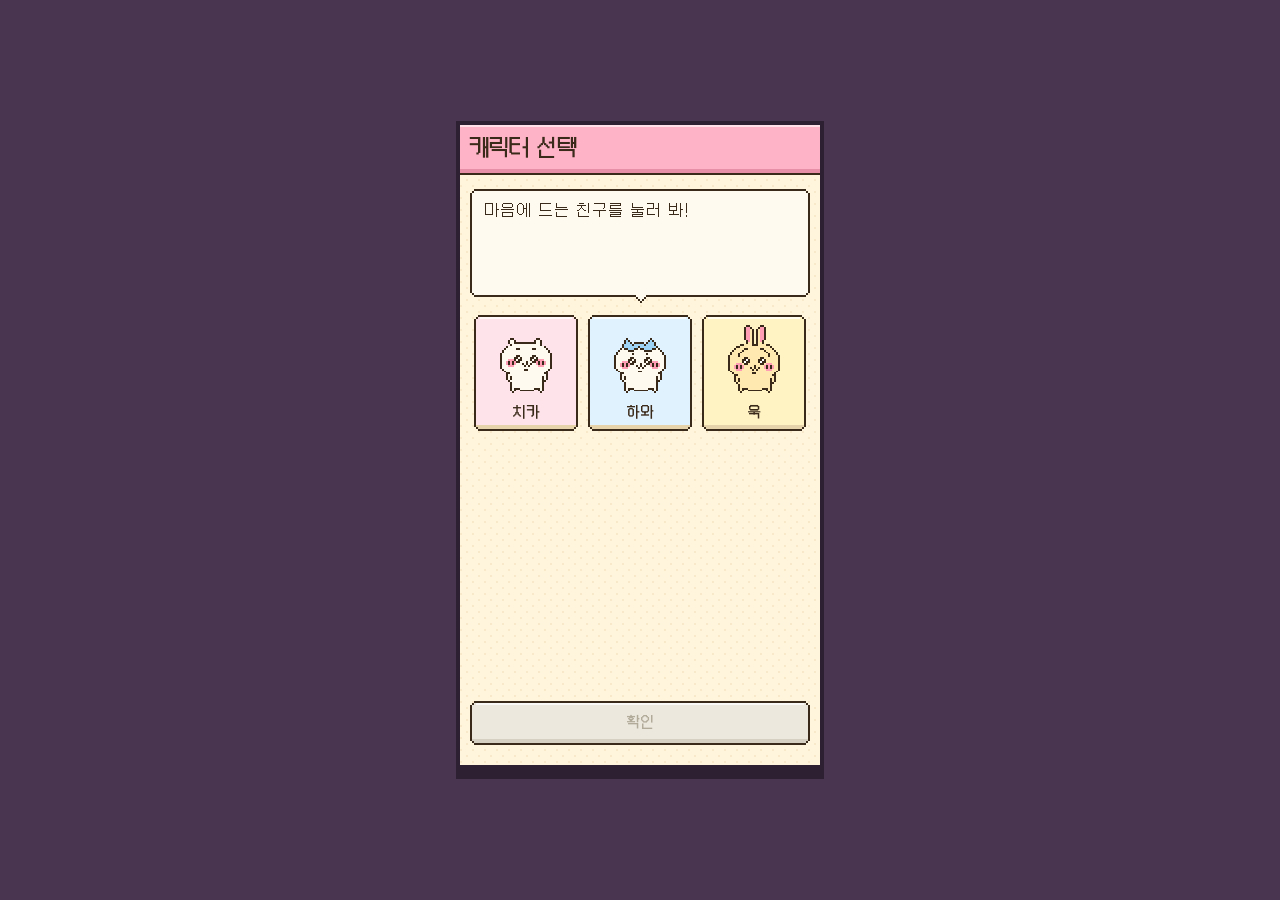
==== app/index.html @ 30671f08 "Place 치카's tears automatically on every motion frame; show and correct them in the studio - item-aut" ====
<!doctype html>
<html lang="ko">
<head>
<meta charset="utf-8">
<meta name="viewport" content="width=device-width,initial-scale=1,viewport-fit=cover">
<meta name="theme-color" content="#4a3550">
<title>Pixel Pet</title>
<link rel="preload" href="fonts/galmuri11.woff2" as="font" type="font/woff2" crossorigin>
<link rel="preload" href="fonts/pfb.woff2" as="font" type="font/woff2" crossorigin>
<link rel="stylesheet" href="css/style.css">
</head>
<body>
<!-- Every screen is one 180x320 pixel page, scaled up by whole numbers (like the prototype); Korean text is set in screen pixels -->
<div id="frame">
<div id="app" data-pet="mochi">
  <div id="stage" aria-label="펫이 있는 화면. 펫을 누르면 반응하고, 꾹 눌러서 들 수 있어요.">
    <canvas id="bg"></canvas>
    <canvas id="fg"></canvas>
  </div>
  <div id="speech">
    <div id="pet-bubble" class="bubble" hidden><span class="bb pxp"></span></div>
    <div id="world-bubble" class="bubble" hidden><span class="bb pxp f-amb"></span></div>
  </div>

  <header id="hud" class="pxp">
    <canvas id="hud-face" width="29" height="20"></canvas>
    <div class="hud-main">
      <div class="hud-row"><b id="hud-lv" class="f-num">Lv.1</b><canvas id="hud-burn" width="5" height="7" hidden></canvas><span id="hud-next" class="f-sm"></span></div>
      <div class="bar"><i id="hud-bar"></i></div>
    </div>
  </header>

  <nav id="sidetab" class="open">
    <div class="tabs pxp">
      <button id="tab-stats" class="ibtn pxb soft" aria-label="공부 시간과 과목"><canvas width="11" height="11"></canvas></button>
      <button id="tab-todo" class="ibtn pxb soft" aria-label="공부 계획표"><canvas width="11" height="11"></canvas></button>
      <button id="tab-settings" class="ibtn pxb soft" aria-label="설정"><canvas width="11" height="11"></canvas></button>
    </div>
    <button id="tab-toggle" class="pxb" aria-label="메뉴 열고 닫기"><canvas width="3" height="5"></canvas></button>
  </nav>

  <div id="controls" class="pxp">
    <button id="btn-start" class="ctl pxb mint"><span class="dot-rec" hidden></span><canvas class="ico" data-icon="play"></canvas><span class="lbl">시작</span></button>
    <button id="btn-rest" class="ctl pxb lilac" disabled><canvas class="ico" data-icon="pause"></canvas><span class="lbl">휴식</span></button>
    <button id="btn-end" class="ctl pxb peach" disabled><canvas class="ico" data-icon="stop"></canvas><span class="lbl">끝</span></button>
  </div>

  <!-- screens -->
  <section class="screen" id="scr-select">
    <header class="scr-head"><button class="back ibtn pxb" data-back aria-label="뒤로"><canvas data-icon="back"></canvas></button><h2>캐릭터 선택</h2></header>
    <div class="scr-body">
      <div class="sel-bubble bubble static"><p class="bb pxp" id="sel-text">마음에 드는 친구를 눌러 봐!</p></div>
      <div class="sel-row" id="sel-row"></div>
      <div class="sel-info pxp" id="sel-info" hidden></div>
      <p class="sel-note f-sm" id="sel-note" hidden>바꿔도 이전 캐릭터의 데이터는 그대로 남아요.</p>
      <button id="sel-ok" class="btn big wide pxb accent" disabled>확인</button>
    </div>
  </section>

  <section class="screen" id="scr-stats">
    <header class="scr-head"><button class="back ibtn pxb" data-back aria-label="뒤로"><canvas data-icon="back"></canvas></button><h2>공부 통계</h2></header>
    <div class="scr-body" id="stats-body"></div>
  </section>

  <section class="screen" id="scr-todo">
    <header class="scr-head"><button class="back ibtn pxb" data-back aria-label="뒤로"><canvas data-icon="back"></canvas></button><h2>투두리스트</h2></header>
    <div class="scr-body" id="todo-body"></div>
  </section>

  <section class="screen" id="scr-settings">
    <header class="scr-head"><button class="back ibtn pxb" data-back aria-label="뒤로"><canvas data-icon="back"></canvas></button><h2>설정</h2></header>
    <div class="scr-body" id="settings-body"></div>
  </section>

  <section class="screen" id="scr-tutorial">
    <header class="scr-head"><button class="back ibtn pxb" data-back aria-label="뒤로"><canvas data-icon="back"></canvas></button><h2>튜토리얼</h2></header>
    <div class="scr-body" id="tutorial-body"></div>
  </section>

  <section class="screen" id="scr-inventory">
    <header class="scr-head"><button class="back ibtn pxb" data-back aria-label="뒤로"><canvas data-icon="back"></canvas></button><h2>인벤토리</h2></header>
    <div class="scr-body" id="inventory-body"></div>
  </section>

  <div id="modal" hidden><div class="modal-card pxp" role="dialog" aria-modal="true"></div></div>

  <div id="coach" hidden>
    <div class="coach-dim"></div>
    <div class="coach-card bubble"><div class="bb pxp"><p></p><small class="f-sm">눌러서 계속</small></div></div>
    <div class="coach-catch"></div>
  </div>

  <div id="toast" class="pxp dark" hidden></div>
</div>
</div>

<script src="js/sprites.js"></script>
<script src="js/data.js"></script>
<script src="js/pet.js"></script>
<script src="js/item-fix.js"></script>
<script src="js/item-auto.js"></script>
<script src="js/items.js"></script>
<script src="js/scene.js"></script>
<script src="js/app.js"></script>
</body>
</html>
---- app/css/style.css ----
/* Pixel UI on the game's 180x320 grid (#app is scaled up by a whole number in app.js).
   Shapes, outlines, icons and sprites sit on that grid. Korean text is the exception: its unit (--px) is half a game
   pixel, so the pixel fonts are drawn twice as fine as the game and still scale with the frame.

   Type. PF Stardust is the app's voice; the others each have one job (every size is the font's own pixel size):
     PF Stardust Bold 16        body      buttons, titles, cards, ordinary dialogue: the default
     Galmuri11 12               .f-sm     secondary: hints, meta, legends, small labels
     Galmuri11 12               (user)    what the user wrote: to-dos, notes, input fields
     Galmuri9 10                .f-xs     the smallest tags (item slot details, key caps in text)
     PF Stardust S ExtraBold 16 .f-num    numbers that matter (Lv, timer, %, totals)
     Galmuri11 Bold 12          .f-num.s  small numbers (dates, counts, badges)
     Galmuri11 Condensed 12     .f-cond   names in narrow slots
     Mulmaru 12                 .f-name   subject chips and tags
     Galmuri14 15               (intro)   long first-meeting lines on the character screen
     Silver 19                  .f-amb    the world talking (a passing cloud), small asides
   Dialogue temperature: Ramche (.t-low, quiet "...") / PF Bold (.t-mid) / PF S ExtraBold (.t-high, "!!") /
   Pixelroborobo (.t-peak, accent only: level-up title and 욱's loudest shouts).
   Line heights are about 1.5-1.7x so wrapped lines never touch. */
@font-face { font-family: "Galmuri11"; src: url("../fonts/galmuri11.woff2") format("woff2"); font-display: block; }
@font-face { font-family: "Galmuri11B"; src: url("../fonts/galmuri11-bold.woff2") format("woff2"); font-display: block; }
@font-face { font-family: "Galmuri11C"; src: url("../fonts/galmuri11-condensed.woff2") format("woff2"); font-display: block; }
@font-face { font-family: "Galmuri9"; src: url("../fonts/galmuri9.woff2") format("woff2"); font-display: block; }
@font-face { font-family: "Galmuri14"; src: url("../fonts/galmuri14.woff2") format("woff2"); font-display: block; }
@font-face { font-family: "GalmuriMono9"; src: url("../fonts/galmurimono9.woff2") format("woff2"); font-display: block; }
@font-face { font-family: "Mulmaru"; src: url("../fonts/mulmaru.woff2") format("woff2"); font-display: block; }
@font-face { font-family: "PF"; src: url("../fonts/pfb.woff2") format("woff2"); font-display: block; }
@font-face { font-family: "PFS"; src: url("../fonts/pfsb.woff2") format("woff2"); font-display: block; }
@font-face { font-family: "PFSX"; src: url("../fonts/pfseb.woff2") format("woff2"); font-display: block; }
@font-face { font-family: "Ramche"; src: url("../fonts/ramche.woff2") format("woff2"); font-display: block; }
@font-face { font-family: "Silver"; src: url("../fonts/silver.woff2") format("woff2"); font-display: block; }
@font-face { font-family: "Roborobo"; src: url("../fonts/pixelroborobo.woff2") format("woff2"); font-display: block; }

:root {
  --ink: #3a2a1a;
  --paper: #fffaf0;
  --ivory: #fff4dc;
  --ivory-2: #f1e2c2;
  --line: #e6d3ab;
  --muted: #9b8a6e;
  --red: #e2504a;
  --accent: #ffb3c7; --accent-soft: #ffe3ea; --accent-deep: #e88fa8;
  /* a 2px pixel-rounded corner */
  --r2: polygon(2px 0, calc(100% - 2px) 0, calc(100% - 2px) 1px, calc(100% - 1px) 1px, calc(100% - 1px) 2px, 100% 2px,
    100% calc(100% - 2px), calc(100% - 1px) calc(100% - 2px), calc(100% - 1px) calc(100% - 1px), calc(100% - 2px) calc(100% - 1px),
    calc(100% - 2px) 100%, 2px 100%, 2px calc(100% - 1px), 1px calc(100% - 1px), 1px calc(100% - 2px), 0 calc(100% - 2px),
    0 2px, 1px 2px, 1px 1px, 2px 1px);
  --px: .5px;            /* half a game pixel: text scales with the frame but is not tied to its pixel grid */
  color-scheme: light;
}
#app[data-pet="mochi"] { --accent: #ffb3c7; --accent-soft: #ffe3ea; --accent-deep: #e88fa8; }
#app[data-pet="sora"]  { --accent: #9fd3f5; --accent-soft: #e0f2fd; --accent-deep: #6cb8e6; }
#app[data-pet="nori"]  { --accent: #ffd96b; --accent-soft: #fff3c4; --accent-deep: #f2b93b; }

* { box-sizing: border-box; }
html, body { height: 100%; margin: 0; }
body { background: #4a3550; overflow: hidden; -webkit-tap-highlight-color: transparent; touch-action: manipulation; }
[hidden] { display: none !important; }

#frame { position: fixed; box-shadow: 0 0 0 4px #2c2032, 0 10px 0 4px #2c2032; background: #8fcaf2; }
#app {
  position: absolute; left: 0; top: 0; width: 180px; height: 320px; overflow: hidden; transform-origin: 0 0;
  color: var(--ink); image-rendering: pixelated;
  -webkit-font-smoothing: none; font-smooth: never;
  user-select: none; -webkit-user-select: none;
  word-break: keep-all; overflow-wrap: anywhere; text-wrap: pretty;   /* Korean wraps between words, never inside one */
}
button, input, textarea { font: inherit; color: inherit; border: 0; margin: 0; border-radius: 0; background: none; padding: 0; -webkit-appearance: none; appearance: none; outline: none; }
button { cursor: pointer; }
canvas { image-rendering: pixelated; image-rendering: crisp-edges; display: block; }
h2, h3, h4, p, ul, ol, dl, dd { margin: 0; padding: 0; font-weight: normal; }

/* ---------- type ---------- */
#app, .f-ui, .t-mid { font: calc(16 * var(--px)) / calc(25 * var(--px)) "PF", sans-serif; }
.f-sm  { font: calc(12 * var(--px)) / calc(19 * var(--px)) "Galmuri11", "PF", sans-serif; }
.f-xs  { font: calc(10 * var(--px)) / calc(16 * var(--px)) "Galmuri9", "Galmuri11", sans-serif; }
.f-num { font: calc(16 * var(--px)) / calc(22 * var(--px)) "PFSX", "PF", sans-serif; }
.f-num.s { font: calc(12 * var(--px)) / calc(16 * var(--px)) "Galmuri11B", "Galmuri11", sans-serif; }
.f-cond { font: calc(12 * var(--px)) / calc(17 * var(--px)) "Galmuri11C", "Galmuri11", sans-serif; }
.f-name { font: calc(12 * var(--px)) / calc(18 * var(--px)) "Mulmaru", "Galmuri11B", sans-serif; }
.f-amb { font: calc(19 * var(--px)) / calc(16 * var(--px)) "Silver", "Galmuri9", sans-serif; }
.t-low  { font: calc(12 * var(--px)) / calc(21 * var(--px)) "Ramche", "Galmuri11", sans-serif; }
.t-high { font: calc(16 * var(--px)) / calc(25 * var(--px)) "PFSX", "PF", sans-serif; }
.t-peak { font: calc(16 * var(--px)) / calc(25 * var(--px)) "Roborobo", "PFSX", sans-serif; }
.field, .todo-list .t, .sess .note, .mini-todos button { font: calc(12 * var(--px)) / calc(19 * var(--px)) "Galmuri11", "PF", sans-serif; }
.muted { color: var(--muted); }

/* ---------- pixel shapes ----------
   .pxb (button) and .pxp (panel): 1px outline with 2px-rounded pixel corners, a 1px light edge on top and a
   2px shaded edge at the bottom. Faces are set with --face / --hi / --sh. Pressed buttons move the shade up. */
.pxb, .pxp {
  --face: var(--paper); --hi: rgba(255,255,255,.75); --sh: var(--ivory-2); --st: transparent;
  border: 1px solid var(--ink); clip-path: var(--r2);
  background:
    linear-gradient(var(--ink), var(--ink)) left 1px top 1px / 1px 1px no-repeat border-box,
    linear-gradient(var(--ink), var(--ink)) right 1px top 1px / 1px 1px no-repeat border-box,
    linear-gradient(var(--ink), var(--ink)) left 1px bottom 1px / 1px 1px no-repeat border-box,
    linear-gradient(var(--ink), var(--ink)) right 1px bottom 1px / 1px 1px no-repeat border-box,
    linear-gradient(var(--hi), var(--hi)) left 2px top 0 / calc(100% - 4px) 1px no-repeat padding-box,
    linear-gradient(var(--st), var(--st)) left 0 top 0 / 100% 2px no-repeat padding-box,
    linear-gradient(var(--sh), var(--sh)) left 0 bottom 0 / 100% 2px no-repeat padding-box,
    var(--face);
}
.pxp { --sh: var(--ivory-2); --hi: transparent; }
.pxb { display: inline-flex; align-items: center; justify-content: center; gap: 2px; padding-bottom: 1px; white-space: nowrap; }
.pxb:active:not(:disabled) { --st: var(--sh); --sh: transparent; --hi: transparent; padding-top: 1px; padding-bottom: 0; }
.pxb:disabled { --face: #ebe7dc; --sh: #d6d1c3; color: #b2ab9a; cursor: default; }
.pxb.accent { --face: var(--accent); --sh: var(--accent-deep); }
.pxb.soft { --face: var(--accent-soft); --sh: var(--line); }
.pxb.mint { --face: #b6ecae; --sh: #86cc84; }
.pxb.lilac { --face: #d9cdff; --sh: #ab9be8; }
.pxb.peach { --face: #ffcfb0; --sh: #f2a07c; }
.pxp.dark { --face: var(--ink); --sh: #241a10; color: var(--ivory); }
.ico { width: 7px; height: 7px; flex: none; }
.ico.s5 { width: 5px; height: 5px; }

/* ---------- world ---------- */
#stage { position: absolute; inset: 0; touch-action: none; }
#stage canvas { position: absolute; left: 0; top: 0; width: 180px; height: 320px; }
#fg { pointer-events: none; z-index: 1; }
#app.coaching #fg { z-index: 55; }
#speech { position: absolute; inset: 0; pointer-events: none; z-index: 5; }

/* bubbles: the box (.bb) is a pixel panel; the tail is a stepped triangle that opens into its bottom edge */
.bubble { position: absolute; max-width: 128px; width: max-content; }
.bubble .bb { --sh: transparent; display: block; padding: 2px 5px 3px; word-break: keep-all; text-align: center; }
.bubble::before, .bubble::after { content: ""; position: absolute; top: calc(100% - 1px); z-index: 1; }
.bubble::before {
  left: calc(var(--tail, 20px) - 3px); width: 7px; height: 4px; background: var(--ink);
  clip-path: polygon(0 0, 7px 0, 7px 1px, 6px 1px, 6px 2px, 5px 2px, 5px 3px, 4px 3px, 4px 4px, 3px 4px, 3px 3px, 2px 3px, 2px 2px, 1px 2px, 1px 1px, 0 1px);
}
.bubble::after {
  left: calc(var(--tail, 20px) - 2px); width: 5px; height: 3px; background: var(--paper);
  clip-path: polygon(0 0, 5px 0, 5px 1px, 4px 1px, 4px 2px, 3px 2px, 3px 3px, 2px 3px, 2px 2px, 1px 2px, 1px 1px, 0 1px);
}
#world-bubble .bb { color: #5b6280; padding: 4px 4px 0; line-height: calc(14 * var(--px)); }   /* Silver sits high in its line box (deep descent): padding re-centres it */   /* Silver sits high in its line box (deep descent): padding re-centres it */   /* Silver sits high in its line box (deep descent): padding re-centres it */   /* Silver sits low in its line box: padding re-centres it */   /* Silver sits low in its line box: padding re-centres it */   /* Silver sits low in its line box: padding re-centres it */   /* Silver sits low in its line box: a taller line centres it */
.bubble.static { position: relative; max-width: none; width: auto; }

/* ---------- HUD ---------- */
#hud { position: absolute; z-index: 10; left: 3px; top: 3px; width: 174px; height: 25px; display: flex; gap: 3px; padding: 1px 3px 2px 2px; --face: rgba(255, 250, 240, .94); }
#hud-face { width: 29px; height: 20px; flex: none; margin-top: 1px; }
.hud-main { width: 134px; }
.hud-row { display: flex; align-items: center; gap: 2px; height: 11px; }
#hud-burn { width: 5px; height: 7px; }
#hud-next { margin-left: auto; color: var(--muted); }
.bar { margin-top: 2px; width: 132px; height: 6px; border: 1px solid var(--ink); background: var(--ivory-2); position: relative; }
.bar i { position: absolute; left: 0; top: 0; bottom: 0; width: 0; background: var(--accent); box-shadow: inset 0 1px 0 0 rgba(255,255,255,.55); }
.bar b { position: absolute; top: 0; bottom: 0; width: 1px; background: rgba(58,42,26,.18); }
.bar.burning i { background: #ff9a6a; }
.bar.max i { background: repeating-linear-gradient(90deg, var(--accent) 0 3px, var(--accent-soft) 3px 6px); }

/* ---------- side tab ---------- */
#sidetab { position: absolute; z-index: 10; left: 3px; top: 33px; display: flex; align-items: flex-start; transition: transform .25s steps(5); }
#sidetab:not(.open) { transform: translateX(-24px); }
#sidetab .tabs { display: flex; flex-direction: column; gap: 2px; padding: 2px 2px 3px; --face: rgba(255, 250, 240, .94); }
.ibtn { width: 17px; height: 17px; flex: none; }
#sidetab .ibtn canvas { width: 11px; height: 11px; }
#tab-toggle { width: 8px; height: 17px; margin: 22px 0 0 0; }
#tab-toggle canvas { width: 3px; height: 5px; }

/* ---------- start / rest / end: a plaque with three chunky keys ---------- */
#controls {
  position: absolute; z-index: 10; left: 3px; bottom: 3px; width: 174px; height: 34px; padding: 3px 3px 4px;
  display: grid; grid-template-columns: 62px 48px 48px;      /* 166 = 174 - 2 border - 6 padding */ gap: 4px; --face: rgba(255, 244, 220, .92);
}
.ctl { height: 25px; width: 100%; }
.ctl .lbl { overflow: hidden; max-width: 46px; }
#btn-start.running { --face: var(--accent); --sh: var(--accent-deep); }
#btn-rest.resting { --face: #d9cdff; --sh: #ab9be8; }
.dot-rec { width: 3px; height: 3px; background: var(--red); flex: none; animation: blink 1s steps(1) infinite; }
@keyframes blink { 50% { opacity: 0; } }

/* ---------- screens ---------- */
.screen {
  position: absolute; inset: 0; z-index: 30; display: flex; flex-direction: column;
  background: var(--ivory) var(--dots, none); transform: translateX(-180px); transition: transform .24s steps(6); visibility: hidden;
}
.screen.show { transform: none; visibility: visible; }
.scr-head {
  height: 25px; flex: none; display: flex; align-items: center; gap: 5px; padding: 0 4px 1px;
  background: var(--accent); border-bottom: 1px solid var(--ink); box-shadow: inset 0 -2px 0 0 var(--accent-deep), inset 0 1px 0 0 rgba(255,255,255,.6);
}
.scr-body { flex: 1; overflow-y: auto; overflow-x: hidden; padding: 6px 5px 10px; scrollbar-width: none; user-select: text; }
.scr-body::-webkit-scrollbar { display: none; }

.card { display: block; padding: 3px 5px 5px; margin-bottom: 6px; }
.card-t { display: flex; align-items: baseline; gap: 3px; margin-bottom: 2px; }
.btn { height: 18px; padding: 0 5px 1px; }
.btn.big { height: 22px; }
.btn.wide { display: flex; width: 100%; }
.field { width: 100%; height: 15px; background: #fff; border: 1px solid var(--ink); padding: 0 3px; user-select: text; }
.field::placeholder { color: #b8a98c; font-family: "Ramche", "PFS", sans-serif; }
textarea.field { height: 38px; resize: none; display: block; padding: 1px 3px; }
.row2 { display: flex; gap: 4px; align-items: center; }
.row2 .field { flex: 1; min-width: 0; }
.hint { color: var(--muted); margin-top: 2px; }
.tag { font-family: "Mulmaru", sans-serif; display: inline-block; padding: 0 3px 1px; background: var(--c, #eee); border: 1px solid var(--ink); }
.sw { display: inline-block; width: 6px; height: 6px; background: var(--c); border: 1px solid var(--ink); margin-right: 3px; flex: none; }
.lbl-mark { display: flex; align-items: center; gap: 3px; margin: 3px 0 2px; }
.lbl-mark::before { content: ""; width: 3px; height: 7px; background: var(--accent-deep); flex: none; }

/* character select */
#scr-select .scr-body { display: flex; flex-direction: column; padding-top: 7px; }
.sel-bubble { margin: 0 0 9px; --tail: 85px; }
.sel-bubble .bb { min-height: 54px; text-align: left; padding: 4px 6px; }
.sel-bubble .bb.t-mid { font: calc(15 * var(--px)) / calc(25 * var(--px)) "Galmuri14", "PF", sans-serif; }   /* the intro is long: a finer face */
.sel-bubble .bb.t-high { font: calc(12 * var(--px)) / calc(21 * var(--px)) "Galmuri11B", "PF", sans-serif; }
.sel-bubble { --tail: 85px; }
.sel-row { display: grid; grid-template-columns: repeat(3, 52px); gap: 5px; justify-content: center; margin-bottom: 7px; }
.sel-card { height: 58px; flex-direction: column; gap: 0; --face: var(--c-soft); --sh: var(--line); padding-top: 1px; }
.sel-card canvas { width: 44px; height: 38px; }
.sel-card[aria-pressed="true"] { --face: var(--c); --sh: var(--c-deep); }
.sel-info { padding: 3px 6px 5px; margin-bottom: 4px; }
.sel-info b { font-weight: normal; color: var(--muted); margin-right: 4px; }
.sel-note { color: var(--muted); text-align: center; margin-bottom: 4px; }
#sel-ok { margin-top: auto; }

/* stats */
.date-nav { display: flex; align-items: center; justify-content: center; gap: 4px; margin: 0 0 6px; }
.date-chip { position: relative; height: 17px; padding: 0 6px 1px; display: inline-flex; align-items: center; }
.date-chip input { position: absolute; inset: 0; opacity: 0; width: 100%; cursor: pointer; }
.donuts { display: grid; grid-template-columns: 1fr 1fr; gap: 4px; text-align: center; }
.dn { position: relative; width: 64px; height: 64px; margin: 2px auto 0; }
.dn canvas { width: 64px; height: 64px; }
.dn-l { position: absolute; inset: 0; display: flex; flex-direction: column; align-items: center; justify-content: center; }
.legend { list-style: none; margin-top: 4px; }
.legend li { display: flex; align-items: center; }
.legend li b { font-weight: normal; margin-left: auto; color: var(--muted); }
.goal-bar { height: 6px; background: var(--ivory-2); border: 1px solid var(--ink); margin-top: 3px; }
.goal-bar i { display: block; height: 100%; background: #9edb92; }
.sess { list-style: none; }
.sess li { padding: 3px 0; border-top: 1px solid var(--line); }
.sess li:first-child { border-top: 0; }
.sess .note { color: #6d6252; white-space: pre-wrap; }

/* to-do */
.todo-hero { display: flex; gap: 5px; align-items: center; }
.todo-hero > canvas { width: 44px; height: 44px; background: var(--accent-soft); border: 1px solid var(--ink); flex: none; }
.todo-tools { display: flex; justify-content: space-between; align-items: center; margin: 0 1px 5px; color: var(--muted); }
.todo-list { list-style: none; display: grid; grid-template-columns: minmax(0, 1fr); gap: 4px; }
.todo-list li { display: flex; align-items: center; gap: 4px; padding: 2px 3px 3px 4px; min-height: 19px; touch-action: pan-y; --face: #effae8; --sh: #d5eccb; }
.todo-list li.done { --face: #f4f1ea; --sh: #e4ddcd; }
.todo-list li.done .t { color: var(--muted); text-decoration: line-through; text-decoration-color: #7a87d6; }
.todo-list li.dragging { --face: var(--accent-soft); }
.todo-list .t { flex: 1; min-width: 0; }
.todo-list input.t { height: 12px; border-bottom: 1px solid var(--ink); user-select: text; }
.chk { width: 9px; height: 9px; background: #fff; border: 1px solid var(--ink); flex: none; position: relative; }
.chk.on { background: #7a87d6; }
.chk.on::after { content: ""; position: absolute; left: 1px; top: 1px; width: 5px; height: 5px; background: #fff;
  clip-path: polygon(0 2px, 1px 2px, 1px 3px, 2px 3px, 2px 4px, 3px 4px, 3px 1px, 4px 1px, 4px 0, 5px 0, 5px 1px, 4px 1px, 4px 2px, 3px 2px, 3px 5px, 1px 5px, 1px 4px, 0 4px); }
.del, .grip { width: 11px; height: 11px; flex: none; display: grid; place-items: center; }
.grip { cursor: grab; touch-action: none; }
.empty { text-align: center; color: var(--muted); padding: 10px 0; }

/* settings */
.set-pic { display: flex; align-items: center; gap: 6px; padding: 4px; --face: #fff3d6; --sh: #eedcb2; margin-bottom: 7px; }
.set-pic canvas { width: 44px; height: 44px; flex: none; background: #fffaf0; border: 1px solid var(--ink); }
.set-pic p { color: #6d6252; word-break: keep-all; }
.rows { display: grid; gap: 4px; }
.row { display: flex; width: 100%; height: 22px; justify-content: flex-start; gap: 5px; padding: 0 5px 1px; }
.row .mk { width: 5px; height: 5px; background: var(--hl); border: 1px solid var(--ink); flex: none; }
.row .grow { flex: 1; text-align: left; }

/* tutorial page */
.steps { list-style: none; display: grid; gap: 6px; padding: 2px 0; }
.steps li { display: flex; gap: 5px; align-items: flex-start; line-height: calc(26 * var(--px)); }
.steps li .nb { font: calc(10 * var(--px)) / 1 "GalmuriMono9", monospace; }
.steps li .nb { margin-top: 1px; }

/* explanations: the real keys in miniature, tab icons, numbered badges */
.kbd { height: 11px; padding: 0 3px 1px; gap: 2px; vertical-align: -2px; font: calc(10 * var(--px)) / 1 "Galmuri9", sans-serif; margin: 0 1px; }
.kbd canvas { width: 5px; height: 5px; }
.tabi { width: 13px; height: 13px; vertical-align: -3px; margin: 0 1px; padding: 0; }
.tabi canvas { width: 11px; height: 11px; }
.nb { display: inline-flex; align-items: center; justify-content: center; width: 11px; height: 11px; flex: none; vertical-align: -2px;
  border: 1px solid var(--ink); clip-path: polygon(1px 0, calc(100% - 1px) 0, 100% 1px, 100% calc(100% - 1px), calc(100% - 1px) 100%, 1px 100%, 0 calc(100% - 1px), 0 1px);
  background: linear-gradient(rgba(255,255,255,.7), rgba(255,255,255,.7)) left 1px top 0 / calc(100% - 2px) 1px no-repeat padding-box,
    linear-gradient(rgba(58,42,26,.18), rgba(58,42,26,.18)) left 0 bottom 0 / 100% 1px no-repeat padding-box, var(--face); }
.coach-card p { line-height: calc(27 * var(--px)); }

/* inventory */
.inv-preview { padding: 1px; margin-bottom: 7px; --sh: transparent; }
.inv-preview canvas { width: 166px; height: 64px; }
.slots { display: flex; flex-wrap: wrap; gap: 5px; justify-content: center; }
.slot { width: 52px; min-height: 58px; flex-direction: column; justify-content: flex-start; gap: 1px; padding: 3px 1px 4px; white-space: normal; word-break: keep-all; text-align: center; }
.slot canvas { width: 34px; height: 30px; flex: none; }
.slot .q { width: 30px; height: 26px; margin: 2px 0; flex: none; background: #f2e6cc; border: 1px solid var(--line); display: grid; place-items: center; color: var(--muted); }
.slot .nm { font: calc(12 * var(--px)) / calc(16 * var(--px)) "Galmuri11C", "Galmuri11", sans-serif; }
.slot .sub { color: var(--muted); }
.slot.on { --face: var(--accent-soft); --sh: var(--accent); }
.slot.on .sub { color: var(--accent-deep); }

/* modal: a little pixel window with a title bar */
#modal { position: absolute; inset: 0; z-index: 40; background: rgba(44, 32, 50, .5); display: flex; align-items: center; justify-content: center; }
.modal-card { width: 166px; max-height: 302px; overflow-y: auto; scrollbar-width: none; padding: 0 5px 6px; position: relative; user-select: text; --sh: transparent; }
.modal-card::-webkit-scrollbar { display: none; }
.win-t {
  display: flex; align-items: center; gap: 4px; height: 17px; margin: 0 -5px 5px; padding: 0 2px 1px 5px;
  background: var(--accent); border-bottom: 1px solid var(--ink); box-shadow: inset 0 -1px 0 0 var(--accent-deep);
}
.win-t .grow { flex: 1; }
.win-t .x { width: 13px; height: 13px; }
.time-in { display: flex; align-items: center; gap: 3px; margin: 1px 0 3px; }
.time-in .field { width: 22px; text-align: center; padding: 0; }
.warn { color: var(--red); margin-bottom: 4px; }
.actions { display: flex; gap: 5px; margin-top: 7px; }
.actions .btn { flex: 1; }
.chips { display: flex; flex-wrap: wrap; gap: 4px; margin: 2px 0 6px; }
.chip { height: 16px; padding: 0 4px 1px; --face: var(--c, #eee); font: calc(12 * var(--px)) / 1 "Mulmaru", sans-serif; }
.chip[aria-pressed="true"] { --sh: var(--ink); }
.summary { display: grid; grid-template-columns: auto 1fr; column-gap: 6px; row-gap: 1px; margin-bottom: 3px; align-items: center; }
.summary dt { color: var(--muted); }
.mini-todos { list-style: none; margin-top: 2px; display: grid; gap: 2px; }
.mini-todos button { display: flex; align-items: center; gap: 4px; text-align: left; width: 100%; }
.subj-list { list-style: none; display: grid; gap: 3px; margin-bottom: 5px; }
.subj-list li { display: flex; align-items: center; }
.subj-list li .grow { flex: 1; }

/* tutorial coach */
#coach { position: absolute; inset: 0; }
.coach-dim { position: absolute; inset: 0; z-index: 50; background: rgba(28, 22, 40, .62); }
.coach-catch { position: absolute; inset: 0; z-index: 75; }
.coach-target { z-index: 60 !important; outline: 1px solid #fff7b0; outline-offset: 2px; }
.coach-card { z-index: 70; pointer-events: none; max-width: 150px; }
.coach-card .bb { text-align: left; }
.coach-card small { display: block; color: var(--muted); }
.coach-card.fly { transition: transform .8s steps(8), opacity .8s steps(8); opacity: 0; }

/* toast */
#toast { position: absolute; z-index: 80; left: 8px; right: 8px; top: 32px; padding: 2px 5px 4px; text-align: center; word-break: keep-all; }
#toast .lvup { display: block; color: #ffd96b; }

@media (prefers-reduced-motion: reduce) {
  .screen, #sidetab, .coach-card.fly { transition: none; }
}

/* disabled keys lose their colour (after the colour rules so they win) */
.pxb:disabled, .pxb.mint:disabled, .pxb.lilac:disabled, .pxb.peach:disabled, .pxb.accent:disabled { --face: #ece8de; --sh: #d6d0c2; color: #b2ab9a; }
.pxb:disabled .ico { opacity: .35; }
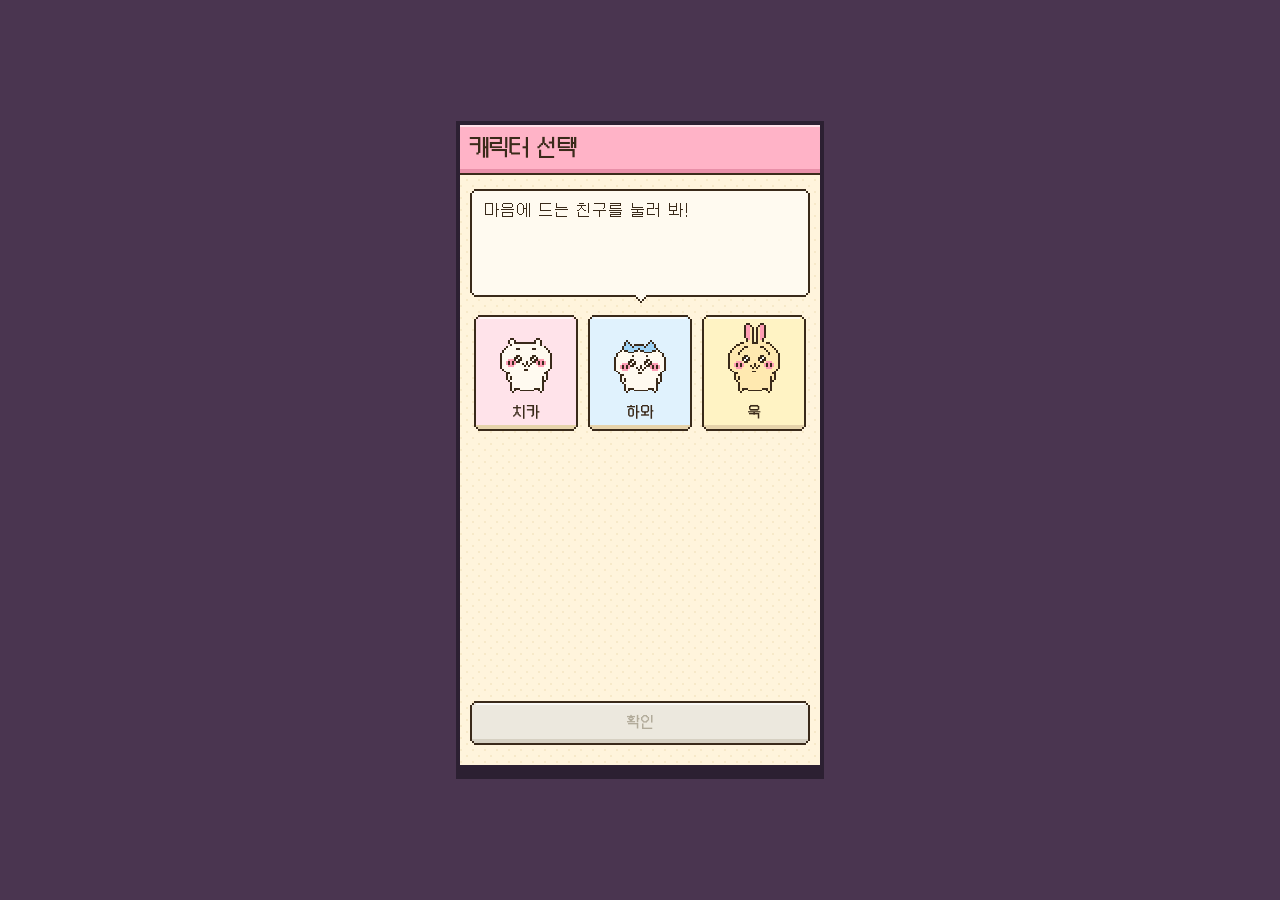
==== commit 993fb2b7: "Fix heavy fonts on iPad, add a loading screen, refine the pajama - Pixelroborobo and PF Stardust S/S" ====
--- a/app/index.html
+++ b/app/index.html
@@ -91,6 +91,8 @@
   </div>
 
   <div id="toast" class="pxp dark" hidden></div>
+
+  <div id="loader" aria-label="불러오는 중"><canvas id="loader-pet" width="29" height="29"></canvas><div class="ld-shadow"></div><div class="ld-bar"><i></i></div></div>
 </div>
 </div>
 
--- a/app/css/style.css
+++ b/app/css/style.css
@@ -49,7 +49,7 @@
 }
 #app[data-pet="mochi"] { --accent: #ffb3c7; --accent-soft: #ffe3ea; --accent-deep: #e88fa8; }
 #app[data-pet="sora"]  { --accent: #9fd3f5; --accent-soft: #e0f2fd; --accent-deep: #6cb8e6; }
-#app[data-pet="nori"]  { --accent: #ffd96b; --accent-soft: #fff3c4; --accent-deep: #f2b93b; }
+#app[data-pet="nori"]  { --accent: #ffd96b; --accent-soft: #fff3c4; --accent-deep: #f2b93b; --bar: #fcc63f; }
 
 * { box-sizing: border-box; }
 html, body { height: 100%; margin: 0; }
@@ -60,7 +60,7 @@
 #app {
   position: absolute; left: 0; top: 0; width: 180px; height: 320px; overflow: hidden; transform-origin: 0 0;
   color: var(--ink); image-rendering: pixelated;
-  -webkit-font-smoothing: none; font-smooth: never;
+  -webkit-font-smoothing: none; font-smooth: never; font-synthesis: none; -webkit-text-size-adjust: 100%; text-size-adjust: 100%;
   user-select: none; -webkit-user-select: none;
   word-break: keep-all; overflow-wrap: anywhere; text-wrap: pretty;   /* Korean wraps between words, never inside one */
 }
@@ -143,10 +143,10 @@
 #hud-burn { width: 5px; height: 7px; }
 #hud-next { margin-left: auto; color: var(--muted); }
 .bar { margin-top: 2px; width: 132px; height: 6px; border: 1px solid var(--ink); background: var(--ivory-2); position: relative; }
-.bar i { position: absolute; left: 0; top: 0; bottom: 0; width: 0; background: var(--accent); box-shadow: inset 0 1px 0 0 rgba(255,255,255,.55); }
+.bar i { position: absolute; left: 0; top: 0; bottom: 0; width: 0; background: var(--bar, var(--accent)); box-shadow: inset 0 1px 0 0 rgba(255,255,255,.55); }
 .bar b { position: absolute; top: 0; bottom: 0; width: 1px; background: rgba(58,42,26,.18); }
 .bar.burning i { background: #ff9a6a; }
-.bar.max i { background: repeating-linear-gradient(90deg, var(--accent) 0 3px, var(--accent-soft) 3px 6px); }
+.bar.max i { background: repeating-linear-gradient(90deg, var(--bar, var(--accent)) 0 3px, var(--accent-soft) 3px 6px); }
 
 /* ---------- side tab ---------- */
 #sidetab { position: absolute; z-index: 10; left: 3px; top: 33px; display: flex; align-items: flex-start; transition: transform .25s steps(5); }
@@ -336,3 +336,13 @@
 /* disabled keys lose their colour (after the colour rules so they win) */
 .pxb:disabled, .pxb.mint:disabled, .pxb.lilac:disabled, .pxb.peach:disabled, .pxb.accent:disabled { --face: #ece8de; --sh: #d6d0c2; color: #b2ab9a; }
 .pxb:disabled .ico { opacity: .35; }
+
+/* loading: drawn without any font, so it shows the moment the page opens */
+#loader { position: absolute; inset: 0; z-index: 200; background: var(--ivory); display: flex; flex-direction: column; align-items: center; justify-content: center; }
+#loader canvas { width: 58px; height: 58px; image-rendering: pixelated; animation: ld-hop .6s steps(2) infinite; }
+#loader .ld-shadow { width: 34px; height: 4px; margin-top: -2px; background: rgba(58,42,26,.16); clip-path: polygon(4px 0, calc(100% - 4px) 0, 100% 2px, calc(100% - 4px) 100%, 4px 100%, 0 2px); animation: ld-shade .6s steps(2) infinite; }
+#loader .ld-bar { margin-top: 10px; width: 64px; height: 6px; border: 1px solid var(--ink); background: var(--ivory-2); }
+#loader .ld-bar i { display: block; height: 100%; width: 8%; background: var(--bar, var(--accent)); transition: width .2s steps(4); }
+#loader.done { opacity: 0; transition: opacity .25s steps(3); pointer-events: none; }
+@keyframes ld-hop { 50% { transform: translateY(-4px); } }
+@keyframes ld-shade { 50% { transform: scaleX(.8); } }
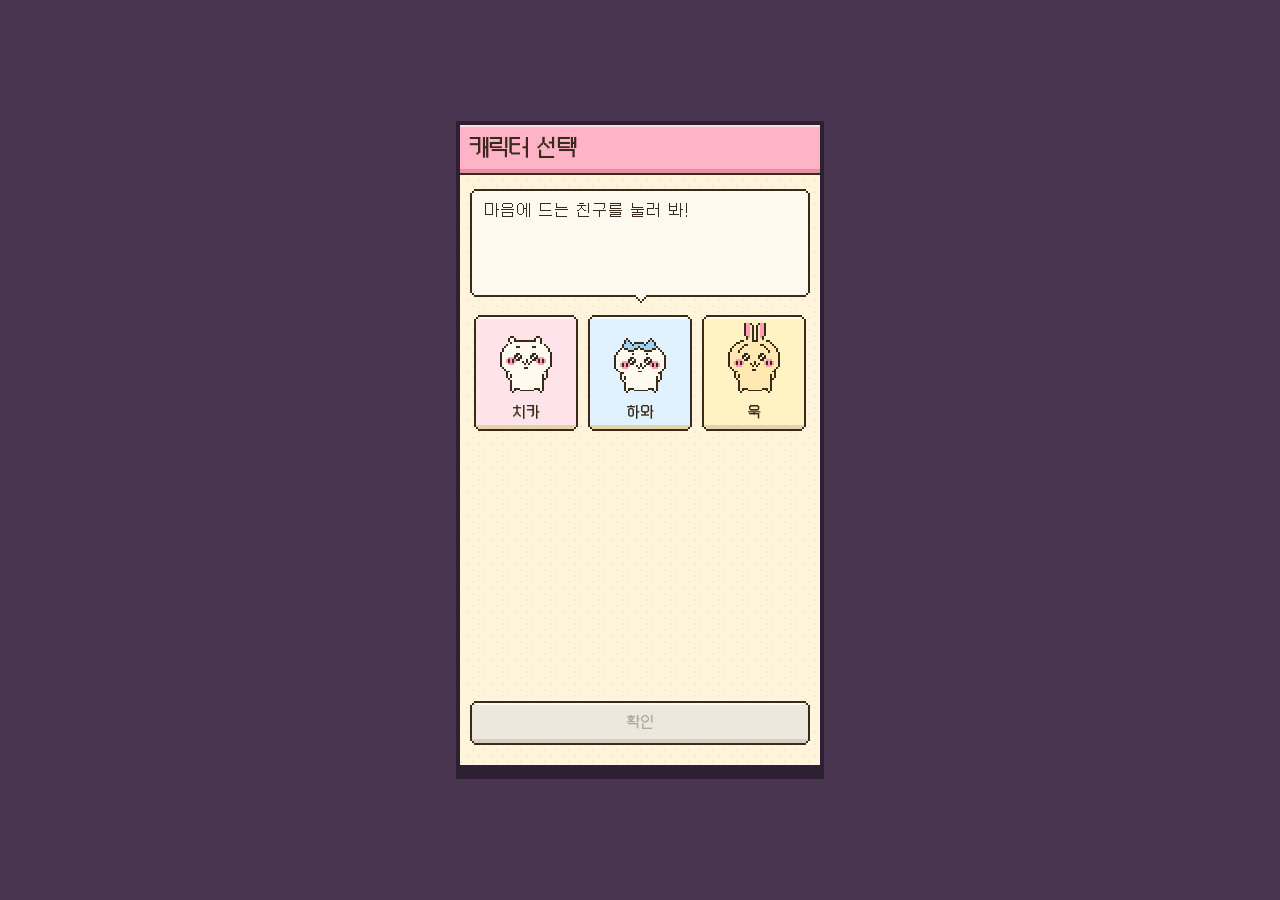
==== commit 16a2f909: "하와 plays her guitar: a new motion traced frame by frame from the anime clip, with the guitar item pl" ====
--- a/app/index.html
+++ b/app/index.html
@@ -97,6 +97,7 @@
 </div>
 
 <script src="js/sprites.js"></script>
+<script src="js/strum.js"></script>
 <script src="js/data.js"></script>
 <script src="js/pet.js"></script>
 <script src="js/item-fix.js"></script>
--- a/app/css/style.css
+++ b/app/css/style.css
@@ -24,11 +24,11 @@
 @font-face { font-family: "GalmuriMono9"; src: url("../fonts/galmurimono9.woff2") format("woff2"); font-display: block; }
 @font-face { font-family: "Mulmaru"; src: url("../fonts/mulmaru.woff2") format("woff2"); font-display: block; }
 @font-face { font-family: "PF"; src: url("../fonts/pfb.woff2") format("woff2"); font-display: block; }
-@font-face { font-family: "PFS"; src: url("../fonts/pfsb.woff2") format("woff2"); font-display: block; }
-@font-face { font-family: "PFSX"; src: url("../fonts/pfseb.woff2") format("woff2"); font-display: block; }
+@font-face { font-family: "PFS"; src: url("../fonts/pfsb.woff2?v=2") format("woff2"); font-display: block; }
+@font-face { font-family: "PFSX"; src: url("../fonts/pfseb.woff2?v=2") format("woff2"); font-display: block; }
 @font-face { font-family: "Ramche"; src: url("../fonts/ramche.woff2") format("woff2"); font-display: block; }
 @font-face { font-family: "Silver"; src: url("../fonts/silver.woff2") format("woff2"); font-display: block; }
-@font-face { font-family: "Roborobo"; src: url("../fonts/pixelroborobo.woff2") format("woff2"); font-display: block; }
+@font-face { font-family: "Roborobo"; src: url("../fonts/pixelroborobo.woff2?v=2") format("woff2"); font-display: block; }
 
 :root {
   --ink: #3a2a1a;
@@ -237,6 +237,7 @@
 .todo-hero > canvas { width: 44px; height: 44px; background: var(--accent-soft); border: 1px solid var(--ink); flex: none; }
 .todo-tools { display: flex; justify-content: space-between; align-items: center; margin: 0 1px 5px; color: var(--muted); }
 .todo-list { list-style: none; display: grid; grid-template-columns: minmax(0, 1fr); gap: 4px; }
+.todo-list li { cursor: pointer; } .todo-list.edit li { cursor: default; }
 .todo-list li { display: flex; align-items: center; gap: 4px; padding: 2px 3px 3px 4px; min-height: 19px; touch-action: pan-y; --face: #effae8; --sh: #d5eccb; }
 .todo-list li.done { --face: #f4f1ea; --sh: #e4ddcd; }
 .todo-list li.done .t { color: var(--muted); text-decoration: line-through; text-decoration-color: #7a87d6; }
@@ -346,3 +347,10 @@
 #loader.done { opacity: 0; transition: opacity .25s steps(3); pointer-events: none; }
 @keyframes ld-hop { 50% { transform: translateY(-4px); } }
 @keyframes ld-shade { 50% { transform: scaleX(.8); } }
+
+/* the + window: write, fix, delete and reorder today's list */
+.todo-add { margin: 2px 0 6px; }
+.todo-list.edit { max-height: 196px; overflow-y: auto; scrollbar-width: none; }
+.todo-list.edit li { --face: var(--paper); --sh: var(--ivory-2); }
+.todo-list.edit li.empty { justify-content: center; color: var(--muted); --face: transparent; --sh: transparent; }
+.reset-row { margin-top: 10px; color: #b4473a; }
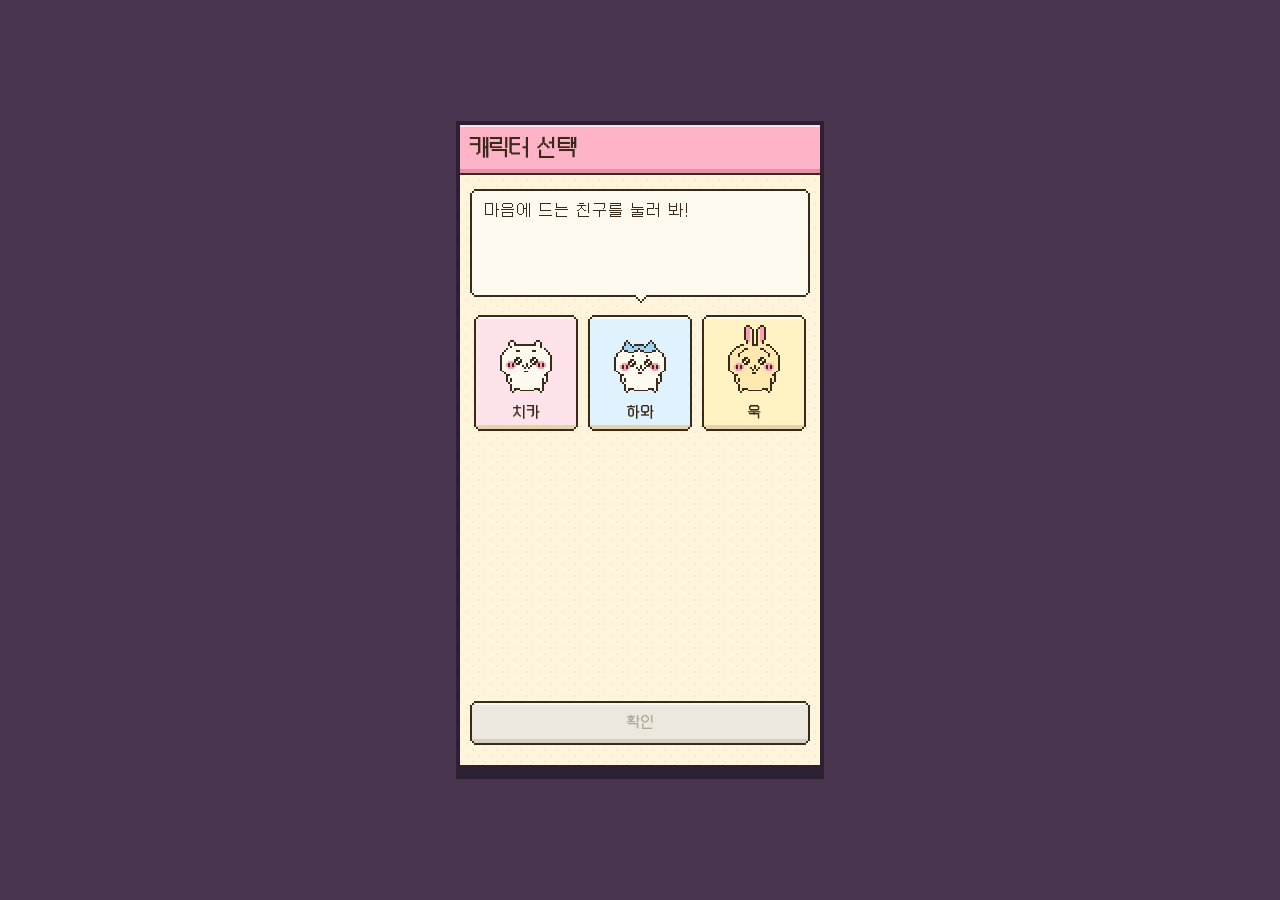
==== commit 23b535c3: "Picked up, each friend dangles as in the anime's washing-line drawing (no peg) New held.js: 치카, 하와 a" ====
--- a/app/index.html
+++ b/app/index.html
@@ -98,6 +98,7 @@
 
 <script src="js/sprites.js"></script>
 <script src="js/strum.js"></script>
+<script src="js/held.js"></script>
 <script src="js/data.js"></script>
 <script src="js/pet.js"></script>
 <script src="js/item-fix.js"></script>
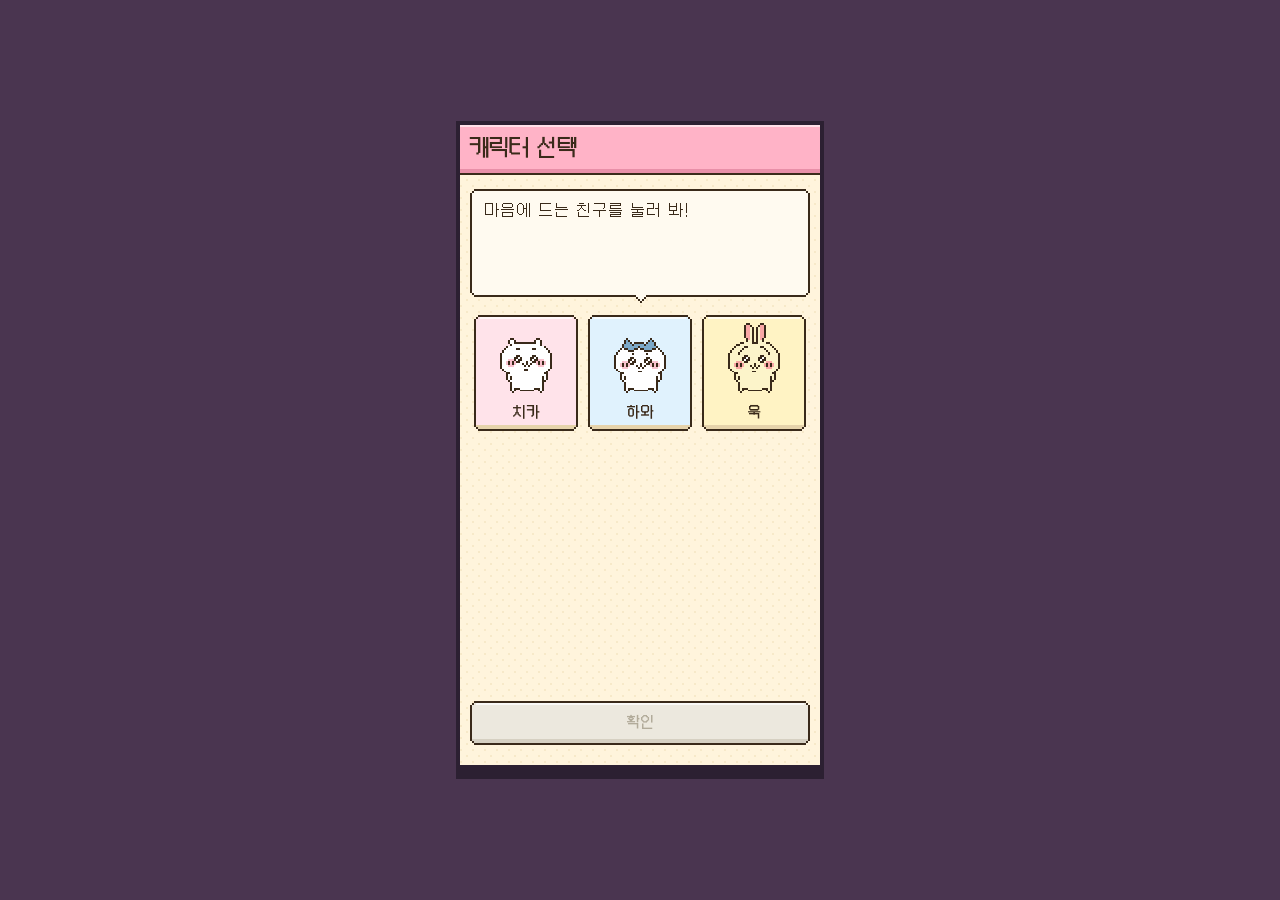
==== commit 6ba1ae78: "Weather: clear, cloudy, rain, thunderstorm, snow and fog over the meadow weather.js picks the game's" ====
--- a/app/index.html
+++ b/app/index.html
@@ -105,6 +105,7 @@
 <script src="js/item-auto.js"></script>
 <script src="js/items.js"></script>
 <script src="js/scene.js"></script>
+<script src="js/weather.js"></script>
 <script src="js/app.js"></script>
 </body>
 </html>
--- a/app/css/style.css
+++ b/app/css/style.css
@@ -241,7 +241,8 @@
 .todo-list li { display: flex; align-items: center; gap: 4px; padding: 2px 3px 3px 4px; min-height: 19px; touch-action: pan-y; --face: #effae8; --sh: #d5eccb; }
 .todo-list li.done { --face: #f4f1ea; --sh: #e4ddcd; }
 .todo-list li.done .t { color: var(--muted); text-decoration: line-through; text-decoration-color: #7a87d6; }
-.todo-list li.dragging { --face: var(--accent-soft); }
+.todo-list li.dragging, .todo-list.edit li.dragging { --face: var(--accent); --sh: var(--accent-deep); position: relative; z-index: 2; filter: drop-shadow(1px 2px 0 rgba(58,42,26,.3)); }
+.todo-list li.dragging .grip { cursor: grabbing; }
 .todo-list .t { flex: 1; min-width: 0; }
 .todo-list input.t { height: 12px; border-bottom: 1px solid var(--ink); user-select: text; }
 .chk { width: 9px; height: 9px; background: #fff; border: 1px solid var(--ink); flex: none; position: relative; }
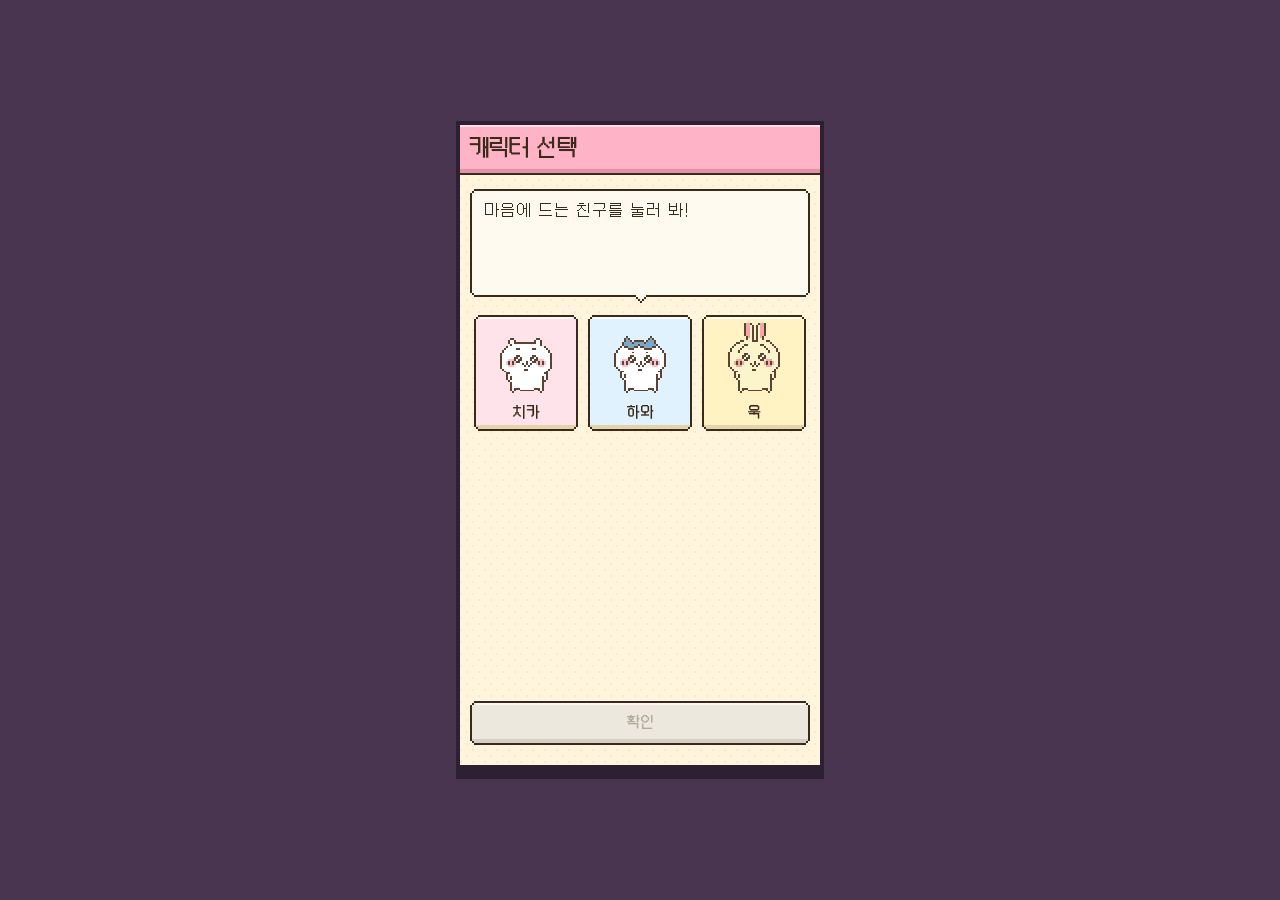
==== commit 7f7d12a7: "Titles (칭호): the plan's ten, earned from the study records, with a menu that unlocks and one worn in" ====
--- a/app/index.html
+++ b/app/index.html
@@ -82,6 +82,11 @@
     <div class="scr-body" id="inventory-body"></div>
   </section>
 
+  <section class="screen" id="scr-titles">
+    <header class="scr-head"><button class="back ibtn pxb" data-back aria-label="뒤로"><canvas data-icon="back"></canvas></button><h2>칭호</h2></header>
+    <div class="scr-body" id="titles-body"></div>
+  </section>
+
   <div id="modal" hidden><div class="modal-card pxp" role="dialog" aria-modal="true"></div></div>
 
   <div id="coach" hidden>
--- a/app/css/style.css
+++ b/app/css/style.css
@@ -262,6 +262,25 @@
 .row .mk { width: 5px; height: 5px; background: var(--hl); border: 1px solid var(--ink); flex: none; }
 .row .grow { flex: 1; text-align: left; }
 
+/* titles: the 칭호 row chained shut until it opens, the 2x5 board, the one worn in the HUD */
+.row { position: relative; }
+.row.locked { --face: #ebe7dc; --sh: #d6d1c3; color: #b2ab9a; }
+.row.locked .mk { background: #d6d1c3; }
+.row .chains { position: absolute; left: 0; top: 0; pointer-events: none; }
+.row .padlock { position: absolute; left: 50%; top: 50%; width: 7px; height: 9px; margin: -5px 0 0 -3px; pointer-events: none;
+  animation: lockjig 3.2s steps(1) infinite; }
+@keyframes lockjig { 0%, 88%, 100% { transform: translateX(0); } 90% { transform: translateX(-1px); } 92% { transform: translateX(1px); } 94% { transform: translateX(-1px); } }
+.titles-count { text-align: center; margin-bottom: 5px; color: #6d6252; }
+.titles { display: grid; grid-template-columns: 1fr 1fr; gap: 5px; }
+.ttl { height: 24px; flex-direction: column; gap: 0; padding: 0 2px 1px; --face: #f2e6cc; --sh: #e2d2ae; }
+.ttl .q { color: var(--muted); }
+.ttl.got { --face: #fffaf0; --sh: #eedcb2; }
+.ttl.worn { --face: var(--accent-soft); --sh: var(--accent); }
+.ttl .nm { font: calc(13 * var(--px)) / calc(17 * var(--px)) "Galmuri11B", "Galmuri11", sans-serif; }
+.ttl .wear { color: var(--accent-deep); line-height: 1; }
+.ttl-name { text-align: center; margin: 2px 0 3px; }
+#hud-title { margin-left: 2px; padding: 0 2px; height: 9px; line-height: 9px; background: var(--accent-soft); border: 1px solid var(--accent-deep); color: var(--ink); white-space: nowrap; }
+
 /* tutorial page */
 .steps { list-style: none; display: grid; gap: 6px; padding: 2px 0; }
 .steps li { display: flex; gap: 5px; align-items: flex-start; line-height: calc(26 * var(--px)); }
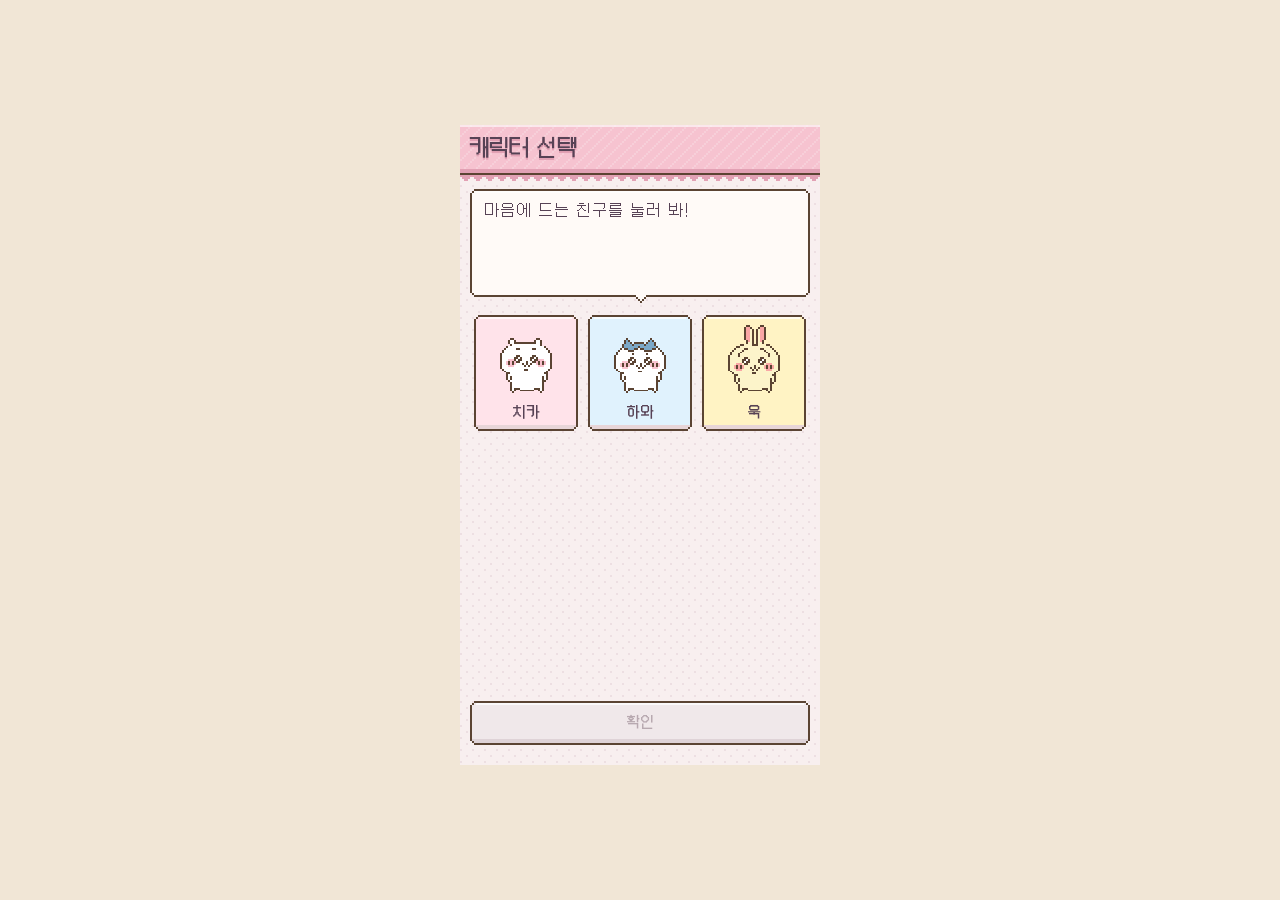
==== commit 25f5c623: "Cream page backdrop, sign detail and snow, stump for guitar, prop height and bear-hand fixes, deeper" ====
--- a/app/index.html
+++ b/app/index.html
@@ -3,7 +3,7 @@
 <head>
 <meta charset="utf-8">
 <meta name="viewport" content="width=device-width,initial-scale=1,viewport-fit=cover">
-<meta name="theme-color" content="#4a3550">
+<meta name="theme-color" content="#f1e6d6">
 <title>Pixel Pet</title>
 <link rel="preload" href="fonts/galmuri11.woff2" as="font" type="font/woff2" crossorigin>
 <link rel="preload" href="fonts/pfb.woff2" as="font" type="font/woff2" crossorigin>
--- a/app/css/style.css
+++ b/app/css/style.css
@@ -31,14 +31,23 @@
 @font-face { font-family: "Roborobo"; src: url("../fonts/pixelroborobo.woff2?v=2") format("woff2"); font-display: block; }
 
 :root {
-  --ink: #3a2a1a;
-  --paper: #fffaf0;
-  --ivory: #fff4dc;
-  --ivory-2: #f1e2c2;
-  --line: #e6d3ab;
-  --muted: #9b8a6e;
-  --red: #e2504a;
-  --accent: #ffb3c7; --accent-soft: #ffe3ea; --accent-deep: #e88fa8;
+  /* the UI palette: soft warm pastels like the meadow (candidates b, c and the old one below, ?ui=b) */
+  --ink: #5a4535;        /* text: a soft cocoa */
+  --edge: #5b4433;       /* outlines: the friends' own outline colour (OUT in pet.js), so the frames and the sprites match */
+  --paper: #fffbf4;
+  --ivory: #fcf3e6;
+  --ivory-2: #f0e2cf;
+  --line: #ead9c2;
+  --muted: #ab9a88;
+  --sub: #85725f;        /* secondary text */
+  --red: #e0675f;
+  --mint: #cfeec8; --mint-d: #a8d8a2; --lilac: #e4dcfa; --lilac-d: #c2b6ec; --peach: #ffdfcb; --peach-d: #f3b99d;
+  --off: #eee8de; --off-sh: #ddd5c8; --off-t: #b9b0a2;
+  --dark: #7a6252; --dark-sh: #5f4b3e; --dark-t: #fff6ea;
+  --hud: rgba(255, 251, 244, .9); --plaque: rgba(252, 243, 230, .9);
+  --dim: rgba(90, 70, 60, .3); --dot: rgba(170, 130, 90, .14);
+  --body: #f1e6d6;          /* the page round the screen: one cream for every friend */
+  --accent: #ffcad7; --accent-soft: #fff0f4; --accent-deep: #eeaabb;
   /* a 2px pixel-rounded corner */
   --r2: polygon(2px 0, calc(100% - 2px) 0, calc(100% - 2px) 1px, calc(100% - 1px) 1px, calc(100% - 1px) 2px, 100% 2px,
     100% calc(100% - 2px), calc(100% - 1px) calc(100% - 2px), calc(100% - 1px) calc(100% - 1px), calc(100% - 2px) calc(100% - 1px),
@@ -47,16 +56,42 @@
   --px: .5px;            /* half a game pixel: text scales with the frame but is not tied to its pixel grid */
   color-scheme: light;
 }
-#app[data-pet="mochi"] { --accent: #ffb3c7; --accent-soft: #ffe3ea; --accent-deep: #e88fa8; }
-#app[data-pet="sora"]  { --accent: #9fd3f5; --accent-soft: #e0f2fd; --accent-deep: #6cb8e6; }
-#app[data-pet="nori"]  { --accent: #ffd96b; --accent-soft: #fff3c4; --accent-deep: #f2b93b; --bar: #fcc63f; }
+#app[data-pet="mochi"] { --accent: #ffcad7; --accent-soft: #fff0f4; --accent-deep: #eeaabb; }
+#app[data-pet="sora"]  { --accent: #bfe1f6; --accent-soft: #ecf7fd; --accent-deep: #94c8e8; }
+#app[data-pet="nori"]  { --accent: #ffe6a3; --accent-soft: #fff8dc; --accent-deep: #f0cb72; --bar: #f6d27a; }
+/* candidate b: airy, a touch of the sky */
+:root[data-ui="b"] { --ink: #574a44; --paper: #fcfcf8; --ivory: #f3f5f1; --ivory-2: #e2e8e2; --line: #dde4dd; --muted: #9aa09c; --sub: #737a76;
+  --mint: #cdeccf; --mint-d: #a5d2ab; --lilac: #dfe0fb; --lilac-d: #b8bbea; --peach: #ffe0d2; --peach-d: #efbba5;
+  --off: #eceeea; --off-sh: #d8ddd8; --off-t: #aeb4b0; --dark: #66707e; --dark-sh: #4c5562; --dark-t: #f4f7fa;
+  --hud: rgba(252, 252, 248, .88); --plaque: rgba(243, 245, 241, .88); --dim: rgba(60, 70, 90, .3); --dot: rgba(110, 140, 150, .13);
+ }
+:root[data-ui="b"] #app[data-pet="mochi"] { --accent: #f9cbd8; --accent-soft: #fdf0f4; --accent-deep: #e6a8ba; }
+:root[data-ui="b"] #app[data-pet="sora"]  { --accent: #bde0f4; --accent-soft: #eaf5fb; --accent-deep: #8fc3e2; }
+:root[data-ui="b"] #app[data-pet="nori"]  { --accent: #fbe3a6; --accent-soft: #fdf6dd; --accent-deep: #e8c674; --bar: #f2d07e; }
+/* candidate c: a dusky lavender evening */
+:root[data-ui="c"] { --ink: #574255; --paper: #fffaf7; --ivory: #f8efef; --ivory-2: #ead9dc; --line: #e7d5d8; --muted: #a8939d; --sub: #806a78;
+  --mint: #d3ecd2; --mint-d: #aed3b0; --lilac: #e3d7f5; --lilac-d: #c0afe2; --peach: #fddbd0; --peach-d: #eeb5a5;
+  --off: #f0e8ea; --off-sh: #dfd3d7; --off-t: #b8a9b0; --dark: #6e5670; --dark-sh: #54405a; --dark-t: #fbf1f3;
+  --hud: rgba(255, 250, 247, .9); --plaque: rgba(248, 239, 239, .9); --dim: rgba(80, 60, 80, .3); --dot: rgba(160, 120, 140, .13);
+ }
+:root[data-ui="c"] #app[data-pet="mochi"] { --accent: #f6c3d0; --accent-soft: #fdeef2; --accent-deep: #e2a1b4; }
+:root[data-ui="c"] #app[data-pet="sora"]  { --accent: #c3d8f2; --accent-soft: #edf3fb; --accent-deep: #97b5de; }
+:root[data-ui="c"] #app[data-pet="nori"]  { --accent: #f8deac; --accent-soft: #fdf3e0; --accent-deep: #e6c07c; --bar: #f0cd86; }
+/* the old palette, for comparison */
+:root[data-ui="old"] { --ink: #3a2a1a; --paper: #fffaf0; --ivory: #fff4dc; --ivory-2: #f1e2c2; --line: #e6d3ab; --muted: #9b8a6e; --sub: var(--sub); --red: #e2504a;
+  --mint: #b6ecae; --mint-d: #86cc84; --lilac: #d9cdff; --lilac-d: #ab9be8; --peach: #ffcfb0; --peach-d: #f2a07c;
+  --off: #ece8de; --off-sh: #d6d0c2; --off-t: #b2ab9a; --dark: #3a2a1a; --dark-sh: #241a10; --dark-t: #fff4dc;
+  --hud: rgba(255, 250, 240, .94); --plaque: rgba(255, 244, 220, .92); --dim: rgba(44, 32, 50, .38); --dot: #f7e9c9; }
+:root[data-ui="old"] #app[data-pet="mochi"] { --accent: #ffb3c7; --accent-soft: #ffe3ea; --accent-deep: #e88fa8; }
+:root[data-ui="old"] #app[data-pet="sora"]  { --accent: #9fd3f5; --accent-soft: #e0f2fd; --accent-deep: #6cb8e6; }
+:root[data-ui="old"] #app[data-pet="nori"]  { --accent: #ffd96b; --accent-soft: #fff3c4; --accent-deep: #f2b93b; --bar: #fcc63f; }
 
 * { box-sizing: border-box; }
 html, body { height: 100%; margin: 0; }
-body { background: #4a3550; overflow: hidden; -webkit-tap-highlight-color: transparent; touch-action: manipulation; }
+body { background: var(--body); overflow: hidden; -webkit-tap-highlight-color: transparent; touch-action: manipulation; }
 [hidden] { display: none !important; }
 
-#frame { position: fixed; box-shadow: 0 0 0 4px #2c2032, 0 10px 0 4px #2c2032; background: #8fcaf2; }
+#frame { position: fixed; background: #8fcaf2; }
 #app {
   position: absolute; left: 0; top: 0; width: 180px; height: 320px; overflow: hidden; transform-origin: 0 0;
   color: var(--ink); image-rendering: pixelated;
@@ -89,27 +124,28 @@
    2px shaded edge at the bottom. Faces are set with --face / --hi / --sh. Pressed buttons move the shade up. */
 .pxb, .pxp {
   --face: var(--paper); --hi: rgba(255,255,255,.75); --sh: var(--ivory-2); --st: transparent;
-  border: 1px solid var(--ink); clip-path: var(--r2);
+  border: 1px solid var(--edge); clip-path: var(--r2);
   background:
-    linear-gradient(var(--ink), var(--ink)) left 1px top 1px / 1px 1px no-repeat border-box,
-    linear-gradient(var(--ink), var(--ink)) right 1px top 1px / 1px 1px no-repeat border-box,
-    linear-gradient(var(--ink), var(--ink)) left 1px bottom 1px / 1px 1px no-repeat border-box,
-    linear-gradient(var(--ink), var(--ink)) right 1px bottom 1px / 1px 1px no-repeat border-box,
+    linear-gradient(var(--edge), var(--edge)) left 1px top 1px / 1px 1px no-repeat border-box,
+    linear-gradient(var(--edge), var(--edge)) right 1px top 1px / 1px 1px no-repeat border-box,
+    linear-gradient(var(--edge), var(--edge)) left 1px bottom 1px / 1px 1px no-repeat border-box,
+    linear-gradient(var(--edge), var(--edge)) right 1px bottom 1px / 1px 1px no-repeat border-box,
     linear-gradient(var(--hi), var(--hi)) left 2px top 0 / calc(100% - 4px) 1px no-repeat padding-box,
     linear-gradient(var(--st), var(--st)) left 0 top 0 / 100% 2px no-repeat padding-box,
     linear-gradient(var(--sh), var(--sh)) left 0 bottom 0 / 100% 2px no-repeat padding-box,
     var(--face);
 }
-.pxp { --sh: var(--ivory-2); --hi: transparent; }
+.pxp { --sh: var(--ivory-2); --hi: rgba(255,255,255,.6); }
 .pxb { display: inline-flex; align-items: center; justify-content: center; gap: 2px; padding-bottom: 1px; white-space: nowrap; }
 .pxb:active:not(:disabled) { --st: var(--sh); --sh: transparent; --hi: transparent; padding-top: 1px; padding-bottom: 0; }
-.pxb:disabled { --face: #ebe7dc; --sh: #d6d1c3; color: #b2ab9a; cursor: default; }
+.pxb:disabled { --face: var(--off); --sh: var(--off-sh); color: var(--off-t); cursor: default; }
 .pxb.accent { --face: var(--accent); --sh: var(--accent-deep); }
+@media (hover: hover) { .pxb:hover:not(:disabled):not(:active) { filter: brightness(1.04) saturate(1.05); } }
 .pxb.soft { --face: var(--accent-soft); --sh: var(--line); }
-.pxb.mint { --face: #b6ecae; --sh: #86cc84; }
-.pxb.lilac { --face: #d9cdff; --sh: #ab9be8; }
-.pxb.peach { --face: #ffcfb0; --sh: #f2a07c; }
-.pxp.dark { --face: var(--ink); --sh: #241a10; color: var(--ivory); }
+.pxb.mint { --face: var(--mint); --sh: var(--mint-d); }
+.pxb.lilac { --face: var(--lilac); --sh: var(--lilac-d); }
+.pxb.peach { --face: var(--peach); --sh: var(--peach-d); }
+.pxp.dark { --face: var(--dark); --sh: var(--dark-sh); color: var(--dark-t); }
 .ico { width: 7px; height: 7px; flex: none; }
 .ico.s5 { width: 5px; height: 5px; }
 
@@ -125,33 +161,35 @@
 .bubble .bb { --sh: transparent; display: block; padding: 2px 5px 3px; word-break: keep-all; text-align: center; }
 .bubble::before, .bubble::after { content: ""; position: absolute; top: calc(100% - 1px); z-index: 1; }
 .bubble::before {
-  left: calc(var(--tail, 20px) - 3px); width: 7px; height: 4px; background: var(--ink);
+  left: calc(var(--tail, 20px) - 3px); width: 7px; height: 4px; background: var(--edge);
   clip-path: polygon(0 0, 7px 0, 7px 1px, 6px 1px, 6px 2px, 5px 2px, 5px 3px, 4px 3px, 4px 4px, 3px 4px, 3px 3px, 2px 3px, 2px 2px, 1px 2px, 1px 1px, 0 1px);
 }
 .bubble::after {
   left: calc(var(--tail, 20px) - 2px); width: 5px; height: 3px; background: var(--paper);
   clip-path: polygon(0 0, 5px 0, 5px 1px, 4px 1px, 4px 2px, 3px 2px, 3px 3px, 2px 3px, 2px 2px, 1px 2px, 1px 1px, 0 1px);
 }
-#world-bubble .bb { color: #5b6280; padding: 4px 4px 0; line-height: calc(14 * var(--px)); }   /* Silver sits high in its line box (deep descent): padding re-centres it */   /* Silver sits high in its line box (deep descent): padding re-centres it */   /* Silver sits high in its line box (deep descent): padding re-centres it */   /* Silver sits low in its line box: padding re-centres it */   /* Silver sits low in its line box: padding re-centres it */   /* Silver sits low in its line box: padding re-centres it */   /* Silver sits low in its line box: a taller line centres it */
+#world-bubble .bb { color: #5b6280; padding: 4px 4px 0; line-height: calc(14 * var(--px)); }   /* Silver sits high in its line box (deep descent): padding re-centres it */
 .bubble.static { position: relative; max-width: none; width: auto; }
 
 /* ---------- HUD ---------- */
-#hud { position: absolute; z-index: 10; left: 3px; top: 3px; width: 174px; height: 25px; display: flex; gap: 3px; padding: 1px 3px 2px 2px; --face: rgba(255, 250, 240, .94); }
+#hud { position: absolute; z-index: 10; left: 3px; top: 3px; width: 174px; height: 25px; display: flex; gap: 3px; padding: 1px 3px 2px 2px; --face: var(--hud); }
 #hud-face { width: 29px; height: 20px; flex: none; margin-top: 1px; }
 .hud-main { width: 134px; }
 .hud-row { display: flex; align-items: center; gap: 2px; height: 11px; }
 #hud-burn { width: 5px; height: 7px; }
 #hud-next { margin-left: auto; color: var(--muted); }
-.bar { margin-top: 2px; width: 132px; height: 6px; border: 1px solid var(--ink); background: var(--ivory-2); position: relative; }
+.bar { margin-top: 2px; width: 132px; height: 6px; border: 1px solid var(--edge); background: var(--ivory-2); position: relative; }
 .bar i { position: absolute; left: 0; top: 0; bottom: 0; width: 0; background: var(--bar, var(--accent)); box-shadow: inset 0 1px 0 0 rgba(255,255,255,.55); }
+.bar i::after { content: ""; position: absolute; top: 0; bottom: 0; left: 0; width: 2px; background: rgba(255,255,255,.7); opacity: 0; animation: glint 4.5s steps(45) infinite; }
+@keyframes glint { 0% { left: 0; opacity: 1; } 30% { left: calc(100% - 2px); opacity: 1; } 31%, 100% { left: calc(100% - 2px); opacity: 0; } }
 .bar b { position: absolute; top: 0; bottom: 0; width: 1px; background: rgba(58,42,26,.18); }
-.bar.burning i { background: #ff9a6a; }
+.bar.burning i { background: #ffb08a; }
 .bar.max i { background: repeating-linear-gradient(90deg, var(--bar, var(--accent)) 0 3px, var(--accent-soft) 3px 6px); }
 
 /* ---------- side tab ---------- */
 #sidetab { position: absolute; z-index: 10; left: 3px; top: 33px; display: flex; align-items: flex-start; transition: transform .25s steps(5); }
 #sidetab:not(.open) { transform: translateX(-24px); }
-#sidetab .tabs { display: flex; flex-direction: column; gap: 2px; padding: 2px 2px 3px; --face: rgba(255, 250, 240, .94); }
+#sidetab .tabs { display: flex; flex-direction: column; gap: 2px; padding: 2px 2px 3px; --face: var(--hud); }
 .ibtn { width: 17px; height: 17px; flex: none; }
 #sidetab .ibtn canvas { width: 11px; height: 11px; }
 #tab-toggle { width: 8px; height: 17px; margin: 22px 0 0 0; }
@@ -160,12 +198,12 @@
 /* ---------- start / rest / end: a plaque with three chunky keys ---------- */
 #controls {
   position: absolute; z-index: 10; left: 3px; bottom: 3px; width: 174px; height: 34px; padding: 3px 3px 4px;
-  display: grid; grid-template-columns: 62px 48px 48px;      /* 166 = 174 - 2 border - 6 padding */ gap: 4px; --face: rgba(255, 244, 220, .92);
+  display: grid; grid-template-columns: 62px 48px 48px;      /* 166 = 174 - 2 border - 6 padding */ gap: 4px; --face: var(--plaque);
 }
 .ctl { height: 25px; width: 100%; }
 .ctl .lbl { overflow: hidden; max-width: 46px; }
 #btn-start.running { --face: var(--accent); --sh: var(--accent-deep); }
-#btn-rest.resting { --face: #d9cdff; --sh: #ab9be8; }
+#btn-rest.resting { --face: var(--lilac); --sh: var(--lilac-d); }
 .dot-rec { width: 3px; height: 3px; background: var(--red); flex: none; animation: blink 1s steps(1) infinite; }
 @keyframes blink { 50% { opacity: 0; } }
 
@@ -177,8 +215,13 @@
 .screen.show { transform: none; visibility: visible; }
 .scr-head {
   height: 25px; flex: none; display: flex; align-items: center; gap: 5px; padding: 0 4px 1px;
-  background: var(--accent); border-bottom: 1px solid var(--ink); box-shadow: inset 0 -2px 0 0 var(--accent-deep), inset 0 1px 0 0 rgba(255,255,255,.6);
-}
+  background: var(--stripes, none) var(--accent); border-bottom: 1px solid var(--edge); box-shadow: inset 0 -2px 0 0 var(--accent-deep), inset 0 1px 0 0 rgba(255,255,255,.6);
+  position: relative;
+}
+.scr-head h2 { text-shadow: 0 1px 0 var(--accent-deep); }
+/* a scalloped hem of the head's colour hangs under it */
+.scr-head::after { content: ""; position: absolute; left: 0; right: 0; top: calc(100% + 1px); height: 3px; pointer-events: none; z-index: 1;
+  background: var(--accent-deep); -webkit-mask: var(--hem) repeat-x; mask: var(--hem) repeat-x; }
 .scr-body { flex: 1; overflow-y: auto; overflow-x: hidden; padding: 6px 5px 10px; scrollbar-width: none; user-select: text; }
 .scr-body::-webkit-scrollbar { display: none; }
 
@@ -187,14 +230,14 @@
 .btn { height: 18px; padding: 0 5px 1px; }
 .btn.big { height: 22px; }
 .btn.wide { display: flex; width: 100%; }
-.field { width: 100%; height: 15px; background: #fff; border: 1px solid var(--ink); padding: 0 3px; user-select: text; }
-.field::placeholder { color: #b8a98c; font-family: "Ramche", "PFS", sans-serif; }
+.field { width: 100%; height: 15px; background: #fff; border: 1px solid var(--edge); padding: 0 3px; user-select: text; }
+.field::placeholder { color: var(--muted); font-family: "Ramche", "PFS", sans-serif; }
 textarea.field { height: 38px; resize: none; display: block; padding: 1px 3px; }
 .row2 { display: flex; gap: 4px; align-items: center; }
 .row2 .field { flex: 1; min-width: 0; }
 .hint { color: var(--muted); margin-top: 2px; }
-.tag { font-family: "Mulmaru", sans-serif; display: inline-block; padding: 0 3px 1px; background: var(--c, #eee); border: 1px solid var(--ink); }
-.sw { display: inline-block; width: 6px; height: 6px; background: var(--c); border: 1px solid var(--ink); margin-right: 3px; flex: none; }
+.tag { font-family: "Mulmaru", sans-serif; display: inline-block; padding: 0 3px 1px; background: var(--c, #eee); border: 1px solid var(--edge); }
+.sw { display: inline-block; width: 6px; height: 6px; background: var(--c); border: 1px solid var(--edge); margin-right: 3px; flex: none; }
 .lbl-mark { display: flex; align-items: center; gap: 3px; margin: 3px 0 2px; }
 .lbl-mark::before { content: ""; width: 3px; height: 7px; background: var(--accent-deep); flex: none; }
 
@@ -225,28 +268,28 @@
 .legend { list-style: none; margin-top: 4px; }
 .legend li { display: flex; align-items: center; }
 .legend li b { font-weight: normal; margin-left: auto; color: var(--muted); }
-.goal-bar { height: 6px; background: var(--ivory-2); border: 1px solid var(--ink); margin-top: 3px; }
-.goal-bar i { display: block; height: 100%; background: #9edb92; }
+.goal-bar { height: 6px; background: var(--ivory-2); border: 1px solid var(--edge); margin-top: 3px; }
+.goal-bar i { display: block; height: 100%; background: var(--mint-d); }
 .sess { list-style: none; }
 .sess li { padding: 3px 0; border-top: 1px solid var(--line); }
 .sess li:first-child { border-top: 0; }
-.sess .note { color: #6d6252; white-space: pre-wrap; }
+.sess .note { color: var(--sub); white-space: pre-wrap; }
 
 /* to-do */
 .todo-hero { display: flex; gap: 5px; align-items: center; }
-.todo-hero > canvas { width: 44px; height: 44px; background: var(--accent-soft); border: 1px solid var(--ink); flex: none; }
+.todo-hero > canvas { width: 44px; height: 44px; background: var(--accent-soft); border: 1px solid var(--edge); flex: none; }
 .todo-tools { display: flex; justify-content: space-between; align-items: center; margin: 0 1px 5px; color: var(--muted); }
 .todo-list { list-style: none; display: grid; grid-template-columns: minmax(0, 1fr); gap: 4px; }
 .todo-list li { cursor: pointer; } .todo-list.edit li { cursor: default; }
-.todo-list li { display: flex; align-items: center; gap: 4px; padding: 2px 3px 3px 4px; min-height: 19px; touch-action: pan-y; --face: #effae8; --sh: #d5eccb; }
-.todo-list li.done { --face: #f4f1ea; --sh: #e4ddcd; }
-.todo-list li.done .t { color: var(--muted); text-decoration: line-through; text-decoration-color: #7a87d6; }
+.todo-list li { display: flex; align-items: center; gap: 4px; padding: 2px 3px 3px 4px; min-height: 19px; touch-action: pan-y; --face: color-mix(in srgb, var(--mint) 35%, var(--paper)); --sh: color-mix(in srgb, var(--mint) 70%, var(--paper)); }
+.todo-list li.done { --face: var(--off); --sh: var(--off-sh); }
+.todo-list li.done .t { color: var(--muted); text-decoration: line-through; text-decoration-color: #9aa3dc; }
 .todo-list li.dragging, .todo-list.edit li.dragging { --face: var(--accent); --sh: var(--accent-deep); position: relative; z-index: 2; filter: drop-shadow(1px 2px 0 rgba(58,42,26,.3)); }
 .todo-list li.dragging .grip { cursor: grabbing; }
 .todo-list .t { flex: 1; min-width: 0; }
-.todo-list input.t { height: 12px; border-bottom: 1px solid var(--ink); user-select: text; }
-.chk { width: 9px; height: 9px; background: #fff; border: 1px solid var(--ink); flex: none; position: relative; }
-.chk.on { background: #7a87d6; }
+.todo-list input.t { height: 12px; border-bottom: 1px solid var(--edge); user-select: text; }
+.chk { width: 9px; height: 9px; background: #fff; border: 1px solid var(--edge); flex: none; position: relative; }
+.chk.on { background: #9aa3dc; }
 .chk.on::after { content: ""; position: absolute; left: 1px; top: 1px; width: 5px; height: 5px; background: #fff;
   clip-path: polygon(0 2px, 1px 2px, 1px 3px, 2px 3px, 2px 4px, 3px 4px, 3px 1px, 4px 1px, 4px 0, 5px 0, 5px 1px, 4px 1px, 4px 2px, 3px 2px, 3px 5px, 1px 5px, 1px 4px, 0 4px); }
 .del, .grip { width: 11px; height: 11px; flex: none; display: grid; place-items: center; }
@@ -254,32 +297,64 @@
 .empty { text-align: center; color: var(--muted); padding: 10px 0; }
 
 /* settings */
-.set-pic { display: flex; align-items: center; gap: 6px; padding: 4px; --face: #fff3d6; --sh: #eedcb2; margin-bottom: 7px; }
-.set-pic canvas { width: 44px; height: 44px; flex: none; background: #fffaf0; border: 1px solid var(--ink); }
-.set-pic p { color: #6d6252; word-break: keep-all; }
+.set-pic { display: flex; align-items: center; gap: 6px; padding: 4px; --face: var(--ivory); --sh: var(--ivory-2); margin-bottom: 7px; }
+.set-pic canvas { width: 44px; height: 44px; flex: none; background: var(--paper); border: 1px solid var(--edge); }
+.set-pic p { color: var(--sub); word-break: keep-all; }
 .rows { display: grid; gap: 4px; }
 .row { display: flex; width: 100%; height: 22px; justify-content: flex-start; gap: 5px; padding: 0 5px 1px; }
-.row .mk { width: 5px; height: 5px; background: var(--hl); border: 1px solid var(--ink); flex: none; }
+.row .mk { width: 5px; height: 5px; background: var(--hl); border: 1px solid var(--edge); flex: none; }
 .row .grow { flex: 1; text-align: left; }
 
 /* titles: the 칭호 row chained shut until it opens, the 2x5 board, the one worn in the HUD */
 .row { position: relative; }
-.row.locked { --face: #ebe7dc; --sh: #d6d1c3; color: #b2ab9a; }
-.row.locked .mk { background: #d6d1c3; }
+.row.locked { --face: var(--off); --sh: var(--off-sh); color: var(--off-t); }
+.row.locked .mk { background: var(--off-sh); }
 .row .chains { position: absolute; left: 0; top: 0; pointer-events: none; }
 .row .padlock { position: absolute; left: 50%; top: 50%; width: 7px; height: 9px; margin: -5px 0 0 -3px; pointer-events: none;
   animation: lockjig 3.2s steps(1) infinite; }
 @keyframes lockjig { 0%, 88%, 100% { transform: translateX(0); } 90% { transform: translateX(-1px); } 92% { transform: translateX(1px); } 94% { transform: translateX(-1px); } }
-.titles-count { text-align: center; margin-bottom: 5px; color: #6d6252; }
+.titles-count { text-align: center; margin-bottom: 5px; color: var(--sub); }
 .titles { display: grid; grid-template-columns: 1fr 1fr; gap: 5px; }
-.ttl { height: 24px; flex-direction: column; gap: 0; padding: 0 2px 1px; --face: #f2e6cc; --sh: #e2d2ae; }
+.ttl { height: 24px; flex-direction: column; gap: 0; padding: 0 2px 1px; --face: var(--ivory-2); --sh: var(--line); }
 .ttl .q { color: var(--muted); }
-.ttl.got { --face: #fffaf0; --sh: #eedcb2; }
-.ttl.worn { --face: var(--accent-soft); --sh: var(--accent); }
+.ttl.got { flex-direction: row; gap: 3px; color: var(--tink); position: relative; }
 .ttl .nm { font: calc(13 * var(--px)) / calc(17 * var(--px)) "Galmuri11B", "Galmuri11", sans-serif; }
-.ttl .wear { color: var(--accent-deep); line-height: 1; }
-.ttl-name { text-align: center; margin: 2px 0 3px; }
-#hud-title { margin-left: 2px; padding: 0 2px; height: 9px; line-height: 9px; background: var(--accent-soft); border: 1px solid var(--accent-deep); color: var(--ink); white-space: nowrap; }
+.ticon { flex: none; image-rendering: pixelated; }
+/* the one worn: a little check badge in its corner */
+.ttl .wear { position: absolute; right: 2px; top: 2px; width: 9px; height: 9px; z-index: 2; image-rendering: pixelated; }
+.ttl-card { display: flex; flex-direction: column; align-items: center; gap: 2px; padding: 6px 4px 5px; margin-bottom: 5px; color: var(--tink); position: relative; }
+.ttl-name { text-align: center; margin: 0; }
+#hud-title { margin-left: 2px; padding: 0 2px 0 1px; height: 11px; display: inline-flex; align-items: center; gap: 1px; line-height: 9px;
+  background: var(--face); border: 1px solid var(--sh); color: var(--tink); white-space: nowrap; position: relative; }
+#hud-title[hidden] { display: none; }
+#toast .toast-ic { display: block; margin: 0 auto 1px; }
+
+/* each title's effect on its plate (the board, the card, the HUD tag) */
+.fx { position: relative; overflow: hidden; }
+.fx-shine::after { content: ""; position: absolute; top: 0; bottom: 0; left: -8px; width: 3px; pointer-events: none;
+  background: rgba(255,255,255,.75); transform-origin: 0 0; animation: tshine 3.2s steps(30) infinite; }
+.fx-gold::after { background: rgba(255,236,170,.6); }
+@keyframes tshine { 0% { transform: translateX(0) skewX(-20deg); } 45%, 100% { transform: translateX(170px) skewX(-20deg); } }
+.fx-rainbow::after { content: ""; position: absolute; left: 0; right: 0; bottom: 0; height: 1px; pointer-events: none;
+  background: repeating-linear-gradient(90deg, #f25c6a 0 4px, #ffb04a 4px 8px, #ffe066 8px 12px, #6cd27a 12px 16px, #5c9cf2 16px 20px, #b07af2 20px 24px);
+  background-size: 24px 1px; animation: trainbow 1.2s steps(24) infinite; }
+@keyframes trainbow { to { background-position: 24px 0; } }
+.fx-night::before { content: ""; position: absolute; left: 0; top: 0; width: 1px; height: 1px; pointer-events: none; background: transparent;
+  box-shadow: 14px 3px #fff, 30px 15px #c9d0ff, 47px 4px #fff, 61px 17px #fff, 70px 6px #c9d0ff, 22px 18px #fff;
+  animation: ttwinkle 1.6s steps(1) infinite; }
+@keyframes ttwinkle { 0% { opacity: 1; } 50% { opacity: .25; } }
+.fx-ember::before { content: ""; position: absolute; left: 0; top: 0; width: 1px; height: 1px; pointer-events: none; background: transparent;
+  box-shadow: 12px 20px #ff7a3a, 33px 22px #ffd25e, 52px 21px #ff7a3a, 66px 23px #ffd25e;
+  animation: tember 1.4s steps(7) infinite; }
+@keyframes tember { 0% { transform: translateY(0); opacity: 1; } 100% { transform: translateY(-14px); opacity: 0; } }
+.fx-glow { animation: tglow 2.08s steps(1) infinite; }
+@keyframes tglow { 0%, 43% { box-shadow: none; } 44%, 50%, 100% { box-shadow: 0 0 0 1px #ffe066; } 51%, 56% { box-shadow: none; } }
+.fx-beat { animation: tbeat .86s steps(1) infinite; }
+@keyframes tbeat { 0% { transform: translateY(-1px); } 21%, 100% { transform: translateY(0); } }
+.fx-steps::before { content: ""; position: absolute; left: 0; top: 0; width: 2px; height: 1px; pointer-events: none; background: transparent;
+  animation: tsteps 2.4s steps(1) infinite; }
+@keyframes tsteps { 0% { box-shadow: 58px 18px rgba(80,140,70,.5); } 33% { box-shadow: 58px 18px rgba(80,140,70,.5), 64px 15px rgba(80,140,70,.5); }
+  66% { box-shadow: 58px 18px rgba(80,140,70,.5), 64px 15px rgba(80,140,70,.5), 70px 18px rgba(80,140,70,.5); } }
 
 /* tutorial page */
 .steps { list-style: none; display: grid; gap: 6px; padding: 2px 0; }
@@ -293,7 +368,7 @@
 .tabi { width: 13px; height: 13px; vertical-align: -3px; margin: 0 1px; padding: 0; }
 .tabi canvas { width: 11px; height: 11px; }
 .nb { display: inline-flex; align-items: center; justify-content: center; width: 11px; height: 11px; flex: none; vertical-align: -2px;
-  border: 1px solid var(--ink); clip-path: polygon(1px 0, calc(100% - 1px) 0, 100% 1px, 100% calc(100% - 1px), calc(100% - 1px) 100%, 1px 100%, 0 calc(100% - 1px), 0 1px);
+  border: 1px solid var(--edge); clip-path: polygon(1px 0, calc(100% - 1px) 0, 100% 1px, 100% calc(100% - 1px), calc(100% - 1px) 100%, 1px 100%, 0 calc(100% - 1px), 0 1px);
   background: linear-gradient(rgba(255,255,255,.7), rgba(255,255,255,.7)) left 1px top 0 / calc(100% - 2px) 1px no-repeat padding-box,
     linear-gradient(rgba(58,42,26,.18), rgba(58,42,26,.18)) left 0 bottom 0 / 100% 1px no-repeat padding-box, var(--face); }
 .coach-card p { line-height: calc(27 * var(--px)); }
@@ -304,20 +379,22 @@
 .slots { display: flex; flex-wrap: wrap; gap: 5px; justify-content: center; }
 .slot { width: 52px; min-height: 58px; flex-direction: column; justify-content: flex-start; gap: 1px; padding: 3px 1px 4px; white-space: normal; word-break: keep-all; text-align: center; }
 .slot canvas { width: 34px; height: 30px; flex: none; }
-.slot .q { width: 30px; height: 26px; margin: 2px 0; flex: none; background: #f2e6cc; border: 1px solid var(--line); display: grid; place-items: center; color: var(--muted); }
+.slot .q { width: 30px; height: 26px; margin: 2px 0; flex: none; background: var(--ivory-2); border: 1px solid var(--line); display: grid; place-items: center; color: var(--muted); }
 .slot .nm { font: calc(12 * var(--px)) / calc(16 * var(--px)) "Galmuri11C", "Galmuri11", sans-serif; }
 .slot .sub { color: var(--muted); }
 .slot.on { --face: var(--accent-soft); --sh: var(--accent); }
 .slot.on .sub { color: var(--accent-deep); }
 
 /* modal: a little pixel window with a title bar */
-#modal { position: absolute; inset: 0; z-index: 40; background: rgba(44, 32, 50, .5); display: flex; align-items: center; justify-content: center; }
-.modal-card { width: 166px; max-height: 302px; overflow-y: auto; scrollbar-width: none; padding: 0 5px 6px; position: relative; user-select: text; --sh: transparent; }
+#modal { position: absolute; inset: 0; z-index: 40; background: var(--dither, none) var(--dim); display: flex; align-items: center; justify-content: center; }
+.modal-card { animation: pop-up .18s steps(3) both; width: 166px; max-height: 302px; overflow-y: auto; scrollbar-width: none; padding: 0 5px 6px; position: relative; user-select: text; --sh: transparent; }
 .modal-card::-webkit-scrollbar { display: none; }
 .win-t {
   display: flex; align-items: center; gap: 4px; height: 17px; margin: 0 -5px 5px; padding: 0 2px 1px 5px;
-  background: var(--accent); border-bottom: 1px solid var(--ink); box-shadow: inset 0 -1px 0 0 var(--accent-deep);
-}
+  background: var(--stripes, none) var(--accent); border-bottom: 1px solid var(--edge); box-shadow: inset 0 -1px 0 0 var(--accent-deep), inset 0 1px 0 0 rgba(255,255,255,.6);
+}
+.win-t .grow { text-shadow: 0 1px 0 var(--accent-deep); }
+@keyframes pop-up { 0% { transform: translateY(6px); opacity: 0; } 100% { transform: none; opacity: 1; } }
 .win-t .grow { flex: 1; }
 .win-t .x { width: 13px; height: 13px; }
 .time-in { display: flex; align-items: center; gap: 3px; margin: 1px 0 3px; }
@@ -327,7 +404,7 @@
 .actions .btn { flex: 1; }
 .chips { display: flex; flex-wrap: wrap; gap: 4px; margin: 2px 0 6px; }
 .chip { height: 16px; padding: 0 4px 1px; --face: var(--c, #eee); font: calc(12 * var(--px)) / 1 "Mulmaru", sans-serif; }
-.chip[aria-pressed="true"] { --sh: var(--ink); }
+.chip[aria-pressed="true"] { --sh: var(--edge); }
 .summary { display: grid; grid-template-columns: auto 1fr; column-gap: 6px; row-gap: 1px; margin-bottom: 3px; align-items: center; }
 .summary dt { color: var(--muted); }
 .mini-todos { list-style: none; margin-top: 2px; display: grid; gap: 2px; }
@@ -347,22 +424,29 @@
 .coach-card.fly { transition: transform .8s steps(8), opacity .8s steps(8); opacity: 0; }
 
 /* toast */
-#toast { position: absolute; z-index: 80; left: 8px; right: 8px; top: 32px; padding: 2px 5px 4px; text-align: center; word-break: keep-all; }
+#toast { position: absolute; z-index: 80; left: 8px; right: 8px; top: 32px; padding: 2px 5px 4px; text-align: center; word-break: keep-all;
+  box-shadow: inset 0 0 0 1px rgba(255, 217, 107, .28); animation: toast-in .2s steps(3) both; }
+@keyframes toast-in { 0% { transform: translateY(-5px); opacity: 0; } 100% { transform: none; opacity: 1; } }
+#toast .lvup { position: relative; }
+#toast .lvup::before, #toast .lvup::after { content: ""; position: absolute; top: 50%; width: 3px; height: 3px; margin-top: -2px; background: #ffd96b;
+  clip-path: polygon(1px 0, 2px 0, 2px 1px, 3px 1px, 3px 2px, 2px 2px, 2px 3px, 1px 3px, 1px 2px, 0 2px, 0 1px, 1px 1px); animation: blink .8s steps(1) infinite; }
+#toast .lvup::before { left: calc(50% - 22px); } #toast .lvup::after { right: calc(50% - 22px); animation-delay: .4s; }
 #toast .lvup { display: block; color: #ffd96b; }
 
 @media (prefers-reduced-motion: reduce) {
   .screen, #sidetab, .coach-card.fly { transition: none; }
+  .modal-card, #toast, .bar i::after { animation: none; }
 }
 
 /* disabled keys lose their colour (after the colour rules so they win) */
-.pxb:disabled, .pxb.mint:disabled, .pxb.lilac:disabled, .pxb.peach:disabled, .pxb.accent:disabled { --face: #ece8de; --sh: #d6d0c2; color: #b2ab9a; }
+.pxb:disabled, .pxb.mint:disabled, .pxb.lilac:disabled, .pxb.peach:disabled, .pxb.accent:disabled { --face: var(--off); --sh: var(--off-sh); color: var(--off-t); }
 .pxb:disabled .ico { opacity: .35; }
 
 /* loading: drawn without any font, so it shows the moment the page opens */
 #loader { position: absolute; inset: 0; z-index: 200; background: var(--ivory); display: flex; flex-direction: column; align-items: center; justify-content: center; }
 #loader canvas { width: 58px; height: 58px; image-rendering: pixelated; animation: ld-hop .6s steps(2) infinite; }
 #loader .ld-shadow { width: 34px; height: 4px; margin-top: -2px; background: rgba(58,42,26,.16); clip-path: polygon(4px 0, calc(100% - 4px) 0, 100% 2px, calc(100% - 4px) 100%, 4px 100%, 0 2px); animation: ld-shade .6s steps(2) infinite; }
-#loader .ld-bar { margin-top: 10px; width: 64px; height: 6px; border: 1px solid var(--ink); background: var(--ivory-2); }
+#loader .ld-bar { margin-top: 10px; width: 64px; height: 6px; border: 1px solid var(--edge); background: var(--ivory-2); }
 #loader .ld-bar i { display: block; height: 100%; width: 8%; background: var(--bar, var(--accent)); transition: width .2s steps(4); }
 #loader.done { opacity: 0; transition: opacity .25s steps(3); pointer-events: none; }
 @keyframes ld-hop { 50% { transform: translateY(-4px); } }
@@ -373,4 +457,4 @@
 .todo-list.edit { max-height: 196px; overflow-y: auto; scrollbar-width: none; }
 .todo-list.edit li { --face: var(--paper); --sh: var(--ivory-2); }
 .todo-list.edit li.empty { justify-content: center; color: var(--muted); --face: transparent; --sh: transparent; }
-.reset-row { margin-top: 10px; color: #b4473a; }
+.reset-row { margin-top: 10px; color: var(--red); }
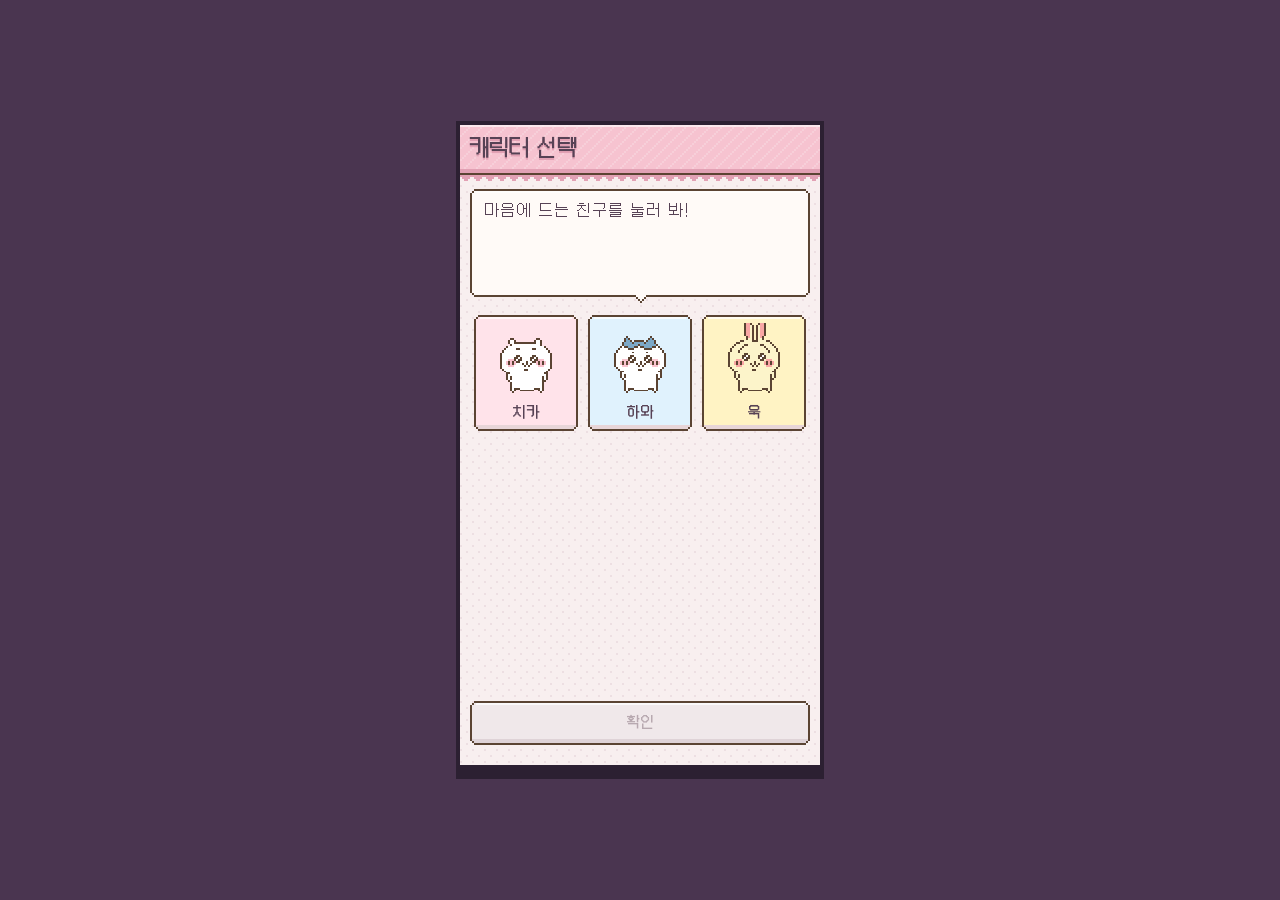
==== commit b66c07df: "Fill an upright phone edge to edge: the game grows taller to the screen's shape and fits its width; " ====
--- a/app/index.html
+++ b/app/index.html
@@ -3,7 +3,7 @@
 <head>
 <meta charset="utf-8">
 <meta name="viewport" content="width=device-width,initial-scale=1,viewport-fit=cover">
-<meta name="theme-color" content="#f1e6d6">
+<meta name="theme-color" content="#4a3550">
 <title>Pixel Pet</title>
 <link rel="preload" href="fonts/galmuri11.woff2" as="font" type="font/woff2" crossorigin>
 <link rel="preload" href="fonts/pfb.woff2" as="font" type="font/woff2" crossorigin>
--- a/app/css/style.css
+++ b/app/css/style.css
@@ -31,7 +31,8 @@
 @font-face { font-family: "Roborobo"; src: url("../fonts/pixelroborobo.woff2?v=2") format("woff2"); font-display: block; }
 
 :root {
-  /* the UI palette: soft warm pastels like the meadow (candidates b, c and the old one below, ?ui=b) */
+  /* the UI palette, one for each friend (PET_UI in app.js), as on the comparison sheet the user picked from, each with
+     its own soft pink accent: 욱 warm cream (this), 하와 airy sky (b), 치카 dusky lavender (c); old: the first colours */
   --ink: #5a4535;        /* text: a soft cocoa */
   --edge: #5b4433;       /* outlines: the friends' own outline colour (OUT in pet.js), so the frames and the sprites match */
   --paper: #fffbf4;
@@ -46,7 +47,6 @@
   --dark: #7a6252; --dark-sh: #5f4b3e; --dark-t: #fff6ea;
   --hud: rgba(255, 251, 244, .9); --plaque: rgba(252, 243, 230, .9);
   --dim: rgba(90, 70, 60, .3); --dot: rgba(170, 130, 90, .14);
-  --body: #f1e6d6;          /* the page round the screen: one cream for every friend */
   --accent: #ffcad7; --accent-soft: #fff0f4; --accent-deep: #eeaabb;
   /* a 2px pixel-rounded corner */
   --r2: polygon(2px 0, calc(100% - 2px) 0, calc(100% - 2px) 1px, calc(100% - 1px) 1px, calc(100% - 1px) 2px, 100% 2px,
@@ -56,42 +56,35 @@
   --px: .5px;            /* half a game pixel: text scales with the frame but is not tied to its pixel grid */
   color-scheme: light;
 }
-#app[data-pet="mochi"] { --accent: #ffcad7; --accent-soft: #fff0f4; --accent-deep: #eeaabb; }
-#app[data-pet="sora"]  { --accent: #bfe1f6; --accent-soft: #ecf7fd; --accent-deep: #94c8e8; }
-#app[data-pet="nori"]  { --accent: #ffe6a3; --accent-soft: #fff8dc; --accent-deep: #f0cb72; --bar: #f6d27a; }
-/* candidate b: airy, a touch of the sky */
+/* the level bar keeps each friend's own colour (as it always had): 치카 pink, 하와 sky blue, 욱 yellow */
+#app[data-pet="mochi"] { --bar: #ffb3c7; --bar-soft: #ffe3ea; }
+#app[data-pet="sora"]  { --bar: #9fd3f5; --bar-soft: #e0f2fd; }
+#app[data-pet="nori"]  { --bar: #fcc63f; --bar-soft: #fff3c4; }
+/* b: airy, a touch of the sky (하와) */
 :root[data-ui="b"] { --ink: #574a44; --paper: #fcfcf8; --ivory: #f3f5f1; --ivory-2: #e2e8e2; --line: #dde4dd; --muted: #9aa09c; --sub: #737a76;
   --mint: #cdeccf; --mint-d: #a5d2ab; --lilac: #dfe0fb; --lilac-d: #b8bbea; --peach: #ffe0d2; --peach-d: #efbba5;
   --off: #eceeea; --off-sh: #d8ddd8; --off-t: #aeb4b0; --dark: #66707e; --dark-sh: #4c5562; --dark-t: #f4f7fa;
   --hud: rgba(252, 252, 248, .88); --plaque: rgba(243, 245, 241, .88); --dim: rgba(60, 70, 90, .3); --dot: rgba(110, 140, 150, .13);
- }
-:root[data-ui="b"] #app[data-pet="mochi"] { --accent: #f9cbd8; --accent-soft: #fdf0f4; --accent-deep: #e6a8ba; }
-:root[data-ui="b"] #app[data-pet="sora"]  { --accent: #bde0f4; --accent-soft: #eaf5fb; --accent-deep: #8fc3e2; }
-:root[data-ui="b"] #app[data-pet="nori"]  { --accent: #fbe3a6; --accent-soft: #fdf6dd; --accent-deep: #e8c674; --bar: #f2d07e; }
-/* candidate c: a dusky lavender evening */
+  --accent: #f9cbd8; --accent-soft: #fdf0f4; --accent-deep: #e6a8ba; }
+/* c: a dusky lavender evening (치카) */
 :root[data-ui="c"] { --ink: #574255; --paper: #fffaf7; --ivory: #f8efef; --ivory-2: #ead9dc; --line: #e7d5d8; --muted: #a8939d; --sub: #806a78;
   --mint: #d3ecd2; --mint-d: #aed3b0; --lilac: #e3d7f5; --lilac-d: #c0afe2; --peach: #fddbd0; --peach-d: #eeb5a5;
   --off: #f0e8ea; --off-sh: #dfd3d7; --off-t: #b8a9b0; --dark: #6e5670; --dark-sh: #54405a; --dark-t: #fbf1f3;
   --hud: rgba(255, 250, 247, .9); --plaque: rgba(248, 239, 239, .9); --dim: rgba(80, 60, 80, .3); --dot: rgba(160, 120, 140, .13);
- }
-:root[data-ui="c"] #app[data-pet="mochi"] { --accent: #f6c3d0; --accent-soft: #fdeef2; --accent-deep: #e2a1b4; }
-:root[data-ui="c"] #app[data-pet="sora"]  { --accent: #c3d8f2; --accent-soft: #edf3fb; --accent-deep: #97b5de; }
-:root[data-ui="c"] #app[data-pet="nori"]  { --accent: #f8deac; --accent-soft: #fdf3e0; --accent-deep: #e6c07c; --bar: #f0cd86; }
+  --accent: #f6c3d0; --accent-soft: #fdeef2; --accent-deep: #e2a1b4; }
 /* the old palette, for comparison */
-:root[data-ui="old"] { --ink: #3a2a1a; --paper: #fffaf0; --ivory: #fff4dc; --ivory-2: #f1e2c2; --line: #e6d3ab; --muted: #9b8a6e; --sub: var(--sub); --red: #e2504a;
+:root[data-ui="old"] { --ink: #3a2a1a; --paper: #fffaf0; --ivory: #fff4dc; --ivory-2: #f1e2c2; --line: #e6d3ab; --muted: #9b8a6e; --sub: #6d6252; --red: #e2504a;
   --mint: #b6ecae; --mint-d: #86cc84; --lilac: #d9cdff; --lilac-d: #ab9be8; --peach: #ffcfb0; --peach-d: #f2a07c;
   --off: #ece8de; --off-sh: #d6d0c2; --off-t: #b2ab9a; --dark: #3a2a1a; --dark-sh: #241a10; --dark-t: #fff4dc;
-  --hud: rgba(255, 250, 240, .94); --plaque: rgba(255, 244, 220, .92); --dim: rgba(44, 32, 50, .38); --dot: #f7e9c9; }
-:root[data-ui="old"] #app[data-pet="mochi"] { --accent: #ffb3c7; --accent-soft: #ffe3ea; --accent-deep: #e88fa8; }
-:root[data-ui="old"] #app[data-pet="sora"]  { --accent: #9fd3f5; --accent-soft: #e0f2fd; --accent-deep: #6cb8e6; }
-:root[data-ui="old"] #app[data-pet="nori"]  { --accent: #ffd96b; --accent-soft: #fff3c4; --accent-deep: #f2b93b; --bar: #fcc63f; }
+  --hud: rgba(255, 250, 240, .94); --plaque: rgba(255, 244, 220, .92); --dim: rgba(44, 32, 50, .38); --dot: #f7e9c9;
+  --accent: #ffb3c7; --accent-soft: #ffe3ea; --accent-deep: #e88fa8; }
 
 * { box-sizing: border-box; }
 html, body { height: 100%; margin: 0; }
-body { background: var(--body); overflow: hidden; -webkit-tap-highlight-color: transparent; touch-action: manipulation; }
+body { background: #4a3550; overflow: hidden; -webkit-tap-highlight-color: transparent; touch-action: manipulation; }
 [hidden] { display: none !important; }
 
-#frame { position: fixed; background: #8fcaf2; }
+#frame { position: fixed; box-shadow: 0 0 0 4px #2c2032, 0 10px 0 4px #2c2032; background: #8fcaf2; }
 #app {
   position: absolute; left: 0; top: 0; width: 180px; height: 320px; overflow: hidden; transform-origin: 0 0;
   color: var(--ink); image-rendering: pixelated;
@@ -151,7 +144,7 @@
 
 /* ---------- world ---------- */
 #stage { position: absolute; inset: 0; touch-action: none; }
-#stage canvas { position: absolute; left: 0; top: 0; width: 180px; height: 320px; }
+#stage canvas { position: absolute; left: 0; top: 0; width: 180px; height: 100%; }   /* (taller on an upright phone: app.js fitHeight) */
 #fg { pointer-events: none; z-index: 1; }
 #app.coaching #fg { z-index: 55; }
 #speech { position: absolute; inset: 0; pointer-events: none; z-index: 5; }
@@ -184,7 +177,7 @@
 @keyframes glint { 0% { left: 0; opacity: 1; } 30% { left: calc(100% - 2px); opacity: 1; } 31%, 100% { left: calc(100% - 2px); opacity: 0; } }
 .bar b { position: absolute; top: 0; bottom: 0; width: 1px; background: rgba(58,42,26,.18); }
 .bar.burning i { background: #ffb08a; }
-.bar.max i { background: repeating-linear-gradient(90deg, var(--bar, var(--accent)) 0 3px, var(--accent-soft) 3px 6px); }
+.bar.max i { background: repeating-linear-gradient(90deg, var(--bar, var(--accent)) 0 3px, var(--bar-soft, var(--accent-soft)) 3px 6px); }
 
 /* ---------- side tab ---------- */
 #sidetab { position: absolute; z-index: 10; left: 3px; top: 33px; display: flex; align-items: flex-start; transition: transform .25s steps(5); }
